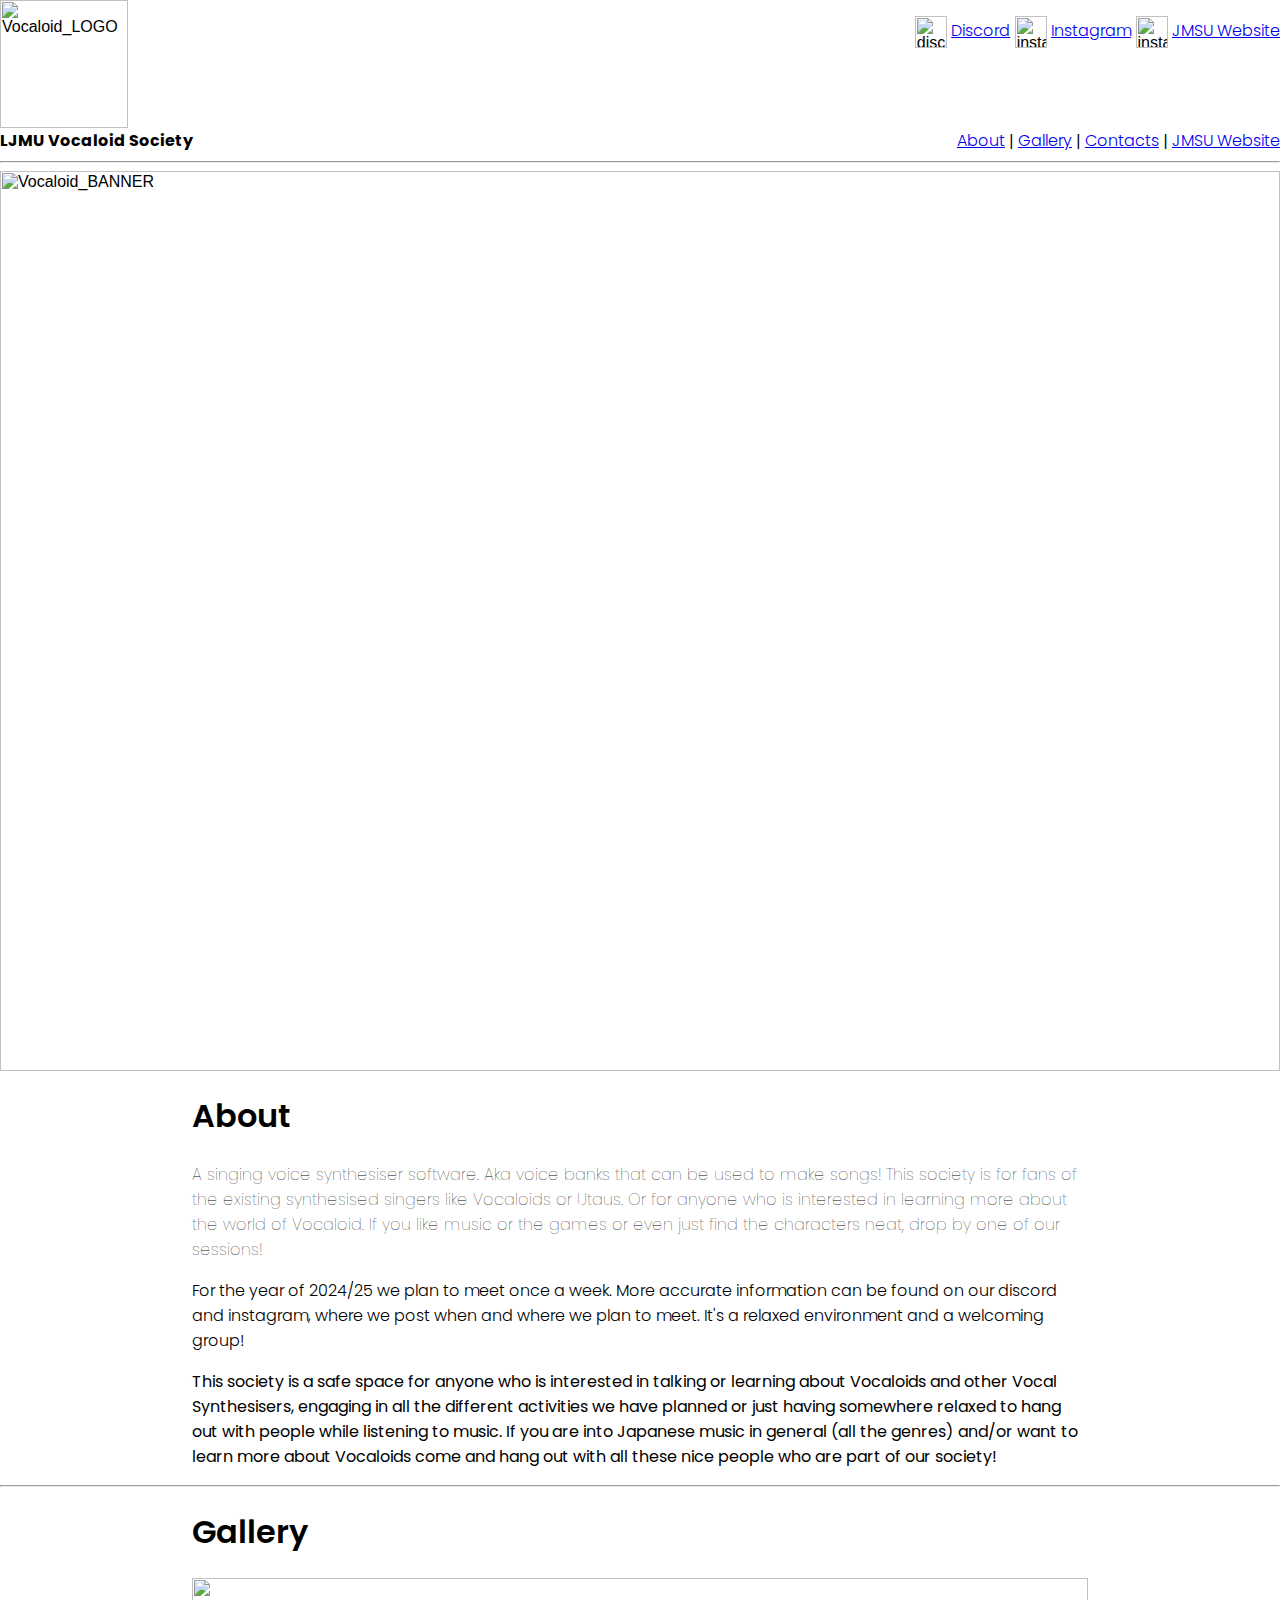
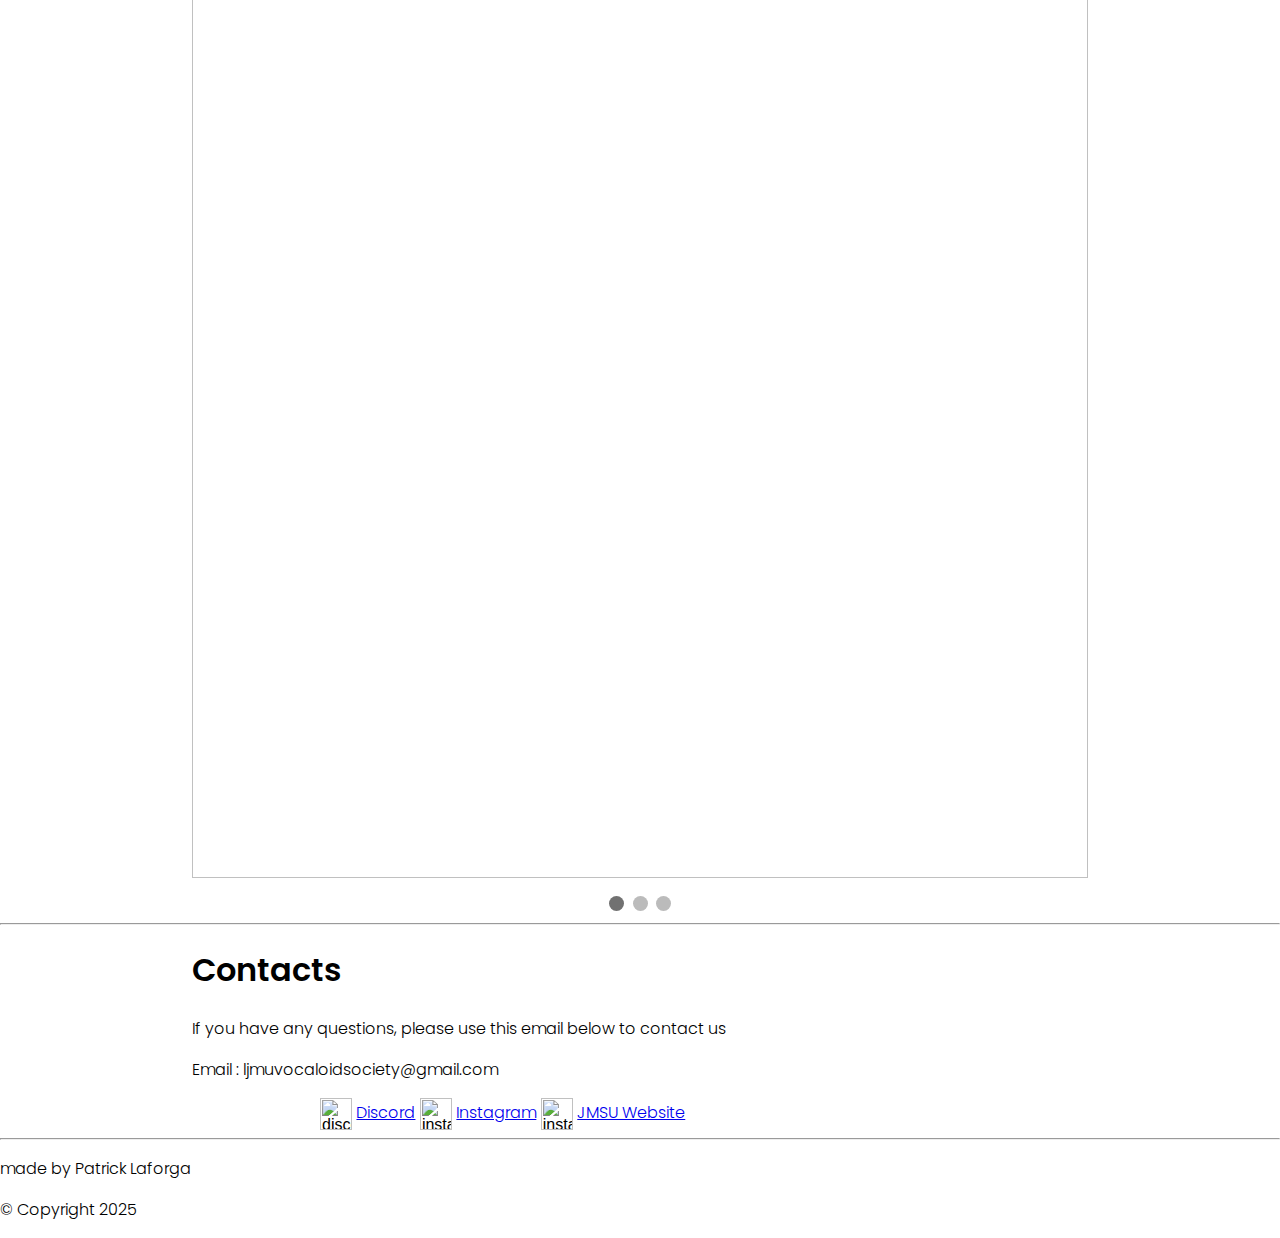
==== index.html @ b945d058 "changed index" ====
<html>
    
    
    <head>
    <meta name="viewport" content="width=device-width, initial-scale=1.0">
    <!-- for Font -->
    <link rel="preconnect" href="https://fonts.googleapis.com">
    <link rel="preconnect" href="https://fonts.gstatic.com" crossorigin>
    <link href="https://fonts.googleapis.com/css2?family=Poppins:ital,wght@0,100;0,200;0,300;0,400;0,500;0,600;0,700;0,800;0,900;1,100;1,200;1,300;1,400;1,500;1,600;1,700;1,800;1,900&display=swap" rel="stylesheet">
    <!-- for CSS -->
    <link rel="stylesheet" href="styles.css">
    <script src="script1.js"></script>
    <title>LJMU VocaSoc</title>
    <link rel="icon" type="image/x-icon" href="/ProjectSekai/pictures/Icons/Vocaloid_LOGO/favicon.ico">
    </head>
    <header>
        <img src = "/ProjectSekai/pictures/IMG_0162.jpeg" alt = "Vocaloid_LOGO" style = width:128px; height:128px;>
        <section class = "right">
            <ul>
                <img src="/ProjectSekai/pictures/Icons/discord_icon.png" alt = "discord_icon" style= width:32px;height:32px;>
                <a href="https://www.w3schools.com/" class = "poppins-light">Discord</a>
                <img src="/ProjectSekai/pictures/Icons/instagram_icon.png" alt = "instagram_icon" style= width:32px;height:32px;>
                <a href="https://www.w3schools.com/" class = "poppins-light">Instagram</a>
                <img src="/ProjectSekai/pictures/Icons/instagram_icon.png" alt = "instagram_icon" style= width:32px;height:32px;>
                <a href="https://www.w3schools.com/" class = "poppins-light" >JMSU Website</a>
            </ul>
        </section>
        
    </header>
    <nav>
        <a class = "poppins-Bold"> LJMU Vocaloid Society</a>
        <div class="right">
        <a class = "poppins-light" href ="#About">About</a> |
        <a class = "poppins-light" href ="#Gallery">Gallery</a> |
        <a class = "poppins-light" href ="#Contacts">Contacts</a> |
        <a class = "poppins-light" href ="#">JMSU Website</a> 
        </div>
    </nav>

    <hr>
    <body>
        <section>
            <img src="/ProjectSekai/pictures/Vocaloid_BANNER.png" alt="Vocaloid_BANNER" class = "center_img">
        </section>

        <section class = "margin">
            <h1 id="About" class="poppins-semibold">
                About
            </h1>
            <p class ="poppins-thin">
                A singing voice synthesiser software. Aka voice banks that can be used to make songs! 
                This society is for fans of the existing synthesised singers like Vocaloids or Utaus. Or for anyone who is interested in learning more about the world of Vocaloid.
                If you like music or the games or even just find the characters neat, drop by one of our sessions!
            </p>
            <p class="poppins-light">
                For the year of 2024/25 we plan to meet once a week.
                More accurate information can be found on our discord and instagram, where we post when and where we plan to meet.
                It's a relaxed environment and a welcoming group!
            </p>
            <p class="poppins-regular">
                This society is a safe space for anyone who is interested in talking or learning about Vocaloids and other Vocal Synthesisers, engaging in all the different activities we have planned or just having somewhere relaxed to hang out with people while listening to music.
                If you are into Japanese music in general (all the genres) and/or want to
                learn more about Vocaloids come and hang out with all these nice people who are part of our society!
            </p>
        </section>
        <hr>
        <section class = "margin">
            <h1 id="Gallery" class="poppins-semibold">
                Gallery
            </h1>
            
            <!-- Slideshow container -->
            <div class="slideshow-container">

                <!-- Full-width images with number and caption text -->
                <div class="mySlides">
                <img src="/ProjectSekai/pictures/Gallery/20250217_200445769_iOS.png" style="width:100%">
                </div>
            
                <div class="mySlides">
                <img src="/ProjectSekai/pictures/Gallery/20250210_200537199_iOS.png" style="width:100%">
                </div>
            
                <div class="mySlides">
                <img src="/ProjectSekai/pictures/Gallery/20250210_200710470_iOS.png" style="width:100%">
                </div>
            
                <!-- Next and previous buttons -->
                <a class="prev" onclick="plusSlides(-1)">&#10094;</a>
                <a class="next" onclick="plusSlides(1)">&#10095;</a>
            </div>
            <br>
            
            <!-- The dots/circles -->
            <div style="text-align:center">
                <span class="dot" onclick="currentSlide(1)"></span>
                <span class="dot" onclick="currentSlide(2)"></span>
                <span class="dot" onclick="currentSlide(3)"></span>
            </div>
            <!-- THIS LINE OF CODE IS VERY COPIUM -->
            <script>currentSlide(1)</script> 

    </section>
        <hr>
        <section class = "margin">
            <h1 id="Contacts" class="poppins-semibold">
                Contacts
            </h1>

            <p class = "poppins-light">If you have any questions, please use this email below to contact us</p>
            <p class = "poppins-light">Email : ljmuvocaloidsociety@gmail.com</p>

            <!-- need to resize icons for better performance -->
        </section>
        <section class = "center">
                <img src="/ProjectSekai/pictures/Icons/discord_icon.png" alt = "discord_icon" style= width:32px;height:32px;>
                <a href="https://www.w3schools.com/" class = "poppins-light">Discord</a>
                <img src="/ProjectSekai/pictures/Icons/instagram_icon.png" alt = "instagram_icon" style= width:32px;height:32px;>
                <a href="https://www.w3schools.com/" class = "poppins-light">Instagram</a>
                <img src="/ProjectSekai/pictures/Icons/instagram_icon.png" alt = "instagram_icon" style= width:32px;height:32px;>
                <a href="https://www.w3schools.com/" class = "poppins-light" >JMSU Website</a>
        </section>
        <hr>
    </body>
    <footer>
        <p class = "poppins-light">made by Patrick Laforga</p>
        <p class = "poppins-light"> &copy Copyright 2025 </p>
    </footer>
</html>
---- styles.css ----
/* IM GOING TO CRY I HATE DOING CSS */


/*Font attributes */
  .poppins-thin {
    font-family: "Poppins", serif;
    font-weight: 100;
    font-style: normal;
  }
  
  .poppins-extralight {
    font-family: "Poppins", serif;
    font-weight: 200;
    font-style: normal;
  }
  
  .poppins-light {
    font-family: "Poppins", serif;
    font-weight: 300;
    font-style: normal;
  }
  
  .poppins-regular {
    font-family: "Poppins", serif;
    font-weight: 400;
    font-style: normal;
  }
  
  .poppins-medium {
    font-family: "Poppins", serif;
    font-weight: 500;
    font-style: normal;
  }
  
  .poppins-semibold {
    font-family: "Poppins", serif;
    font-weight: 600;
    font-style: normal;
  }
  
  .poppins-bold {
    font-family: "Poppins", serif;
    font-weight: 700;
    font-style: normal;
  }
  
  .poppins-extrabold {
    font-family: "Poppins", serif;
    font-weight: 800;
    font-style: normal;
  }
  
  .poppins-black {
    font-family: "Poppins", serif;
    font-weight: 900;
    font-style: normal;
  }
  
  .poppins-thin-italic {
    font-family: "Poppins", serif;
    font-weight: 100;
    font-style: italic;
  }
  
  .poppins-extralight-italic {
    font-family: "Poppins", serif;
    font-weight: 200;
    font-style: italic;
  }
  
  .poppins-light-italic {
    font-family: "Poppins", serif;
    font-weight: 300;
    font-style: italic;
  }
  
  .poppins-regular-italic {
    font-family: "Poppins", serif;
    font-weight: 400;
    font-style: italic;
  }
  
  .poppins-medium-italic {
    font-family: "Poppins", serif;
    font-weight: 500;
    font-style: italic;
  }
  
  .poppins-semibold-italic {
    font-family: "Poppins", serif;
    font-weight: 600;
    font-style: italic;
  }
  
  .poppins-bold-italic {
    font-family: "Poppins", serif;
    font-weight: 700;
    font-style: italic;
  }
  
  .poppins-extrabold-italic {
    font-family: "Poppins", serif;
    font-weight: 800;
    font-style: italic;
  }
  
  .poppins-black-italic {
    font-family: "Poppins", serif;
    font-weight: 900;
    font-style: italic;
  }

/* main code */

.center {
  margin:auto;
  width: 50%;
}

.center_img {
  display: block;
  margin-left: auto;
  margin-right: auto;
  width: 100%;
}
.right {
  float: right;
  text-align: right;
  width: 50%;

}
.left {
  float: left;
  text-align: left;
  width: 50%;
}
.container{
  position:flex;
}

.margin{
  margin-left:15%;
  margin-right:15%
}

@media only screen and (max-width: 600px) {
  .right {
    float: right;
    text-align: right;
    width: 100%;
  
  }
}

/* Carousel Gallery */

* {box-sizing: border-box}
body {font-family: Verdana, sans-serif; margin:0}
.mySlides {display: none}
img {vertical-align: middle;}

/* Slideshow container */
.slideshow-container {
  max-width: 1000px;
  position: relative;
  margin: auto;
}

/* Next & previous buttons */
.prev, .next {
  cursor: pointer;
  position: absolute;
  top: 50%;
  width: auto;
  padding: 16px;
  margin-top: -22px;
  color: white;
  font-weight: bold;
  font-size: 18px;
  transition: 0.6s ease;
  border-radius: 0 3px 3px 0;
  user-select: none;
}

/* Position the "next button" to the right */
.next {
  right: 0;
  border-radius: 3px 0 0 3px;
}

/* On hover, add a black background color with a little bit see-through */
.prev:hover, .next:hover {
  background-color: rgba(0,0,0,0.8);
}


/* The dots/bullets/indicators */
.dot {
  cursor: pointer;
  height: 15px;
  width: 15px;
  margin: 0 2px;
  background-color: #bbb;
  border-radius: 50%;
  display: inline-block;
  transition: background-color 0.6s ease;
}

.active, .dot:hover {
  background-color: #717171;
}

/* On smaller screens, decrease text size */
@media only screen and (max-width: 300px) {
  .prev, .next,.text {font-size: 11px}
}
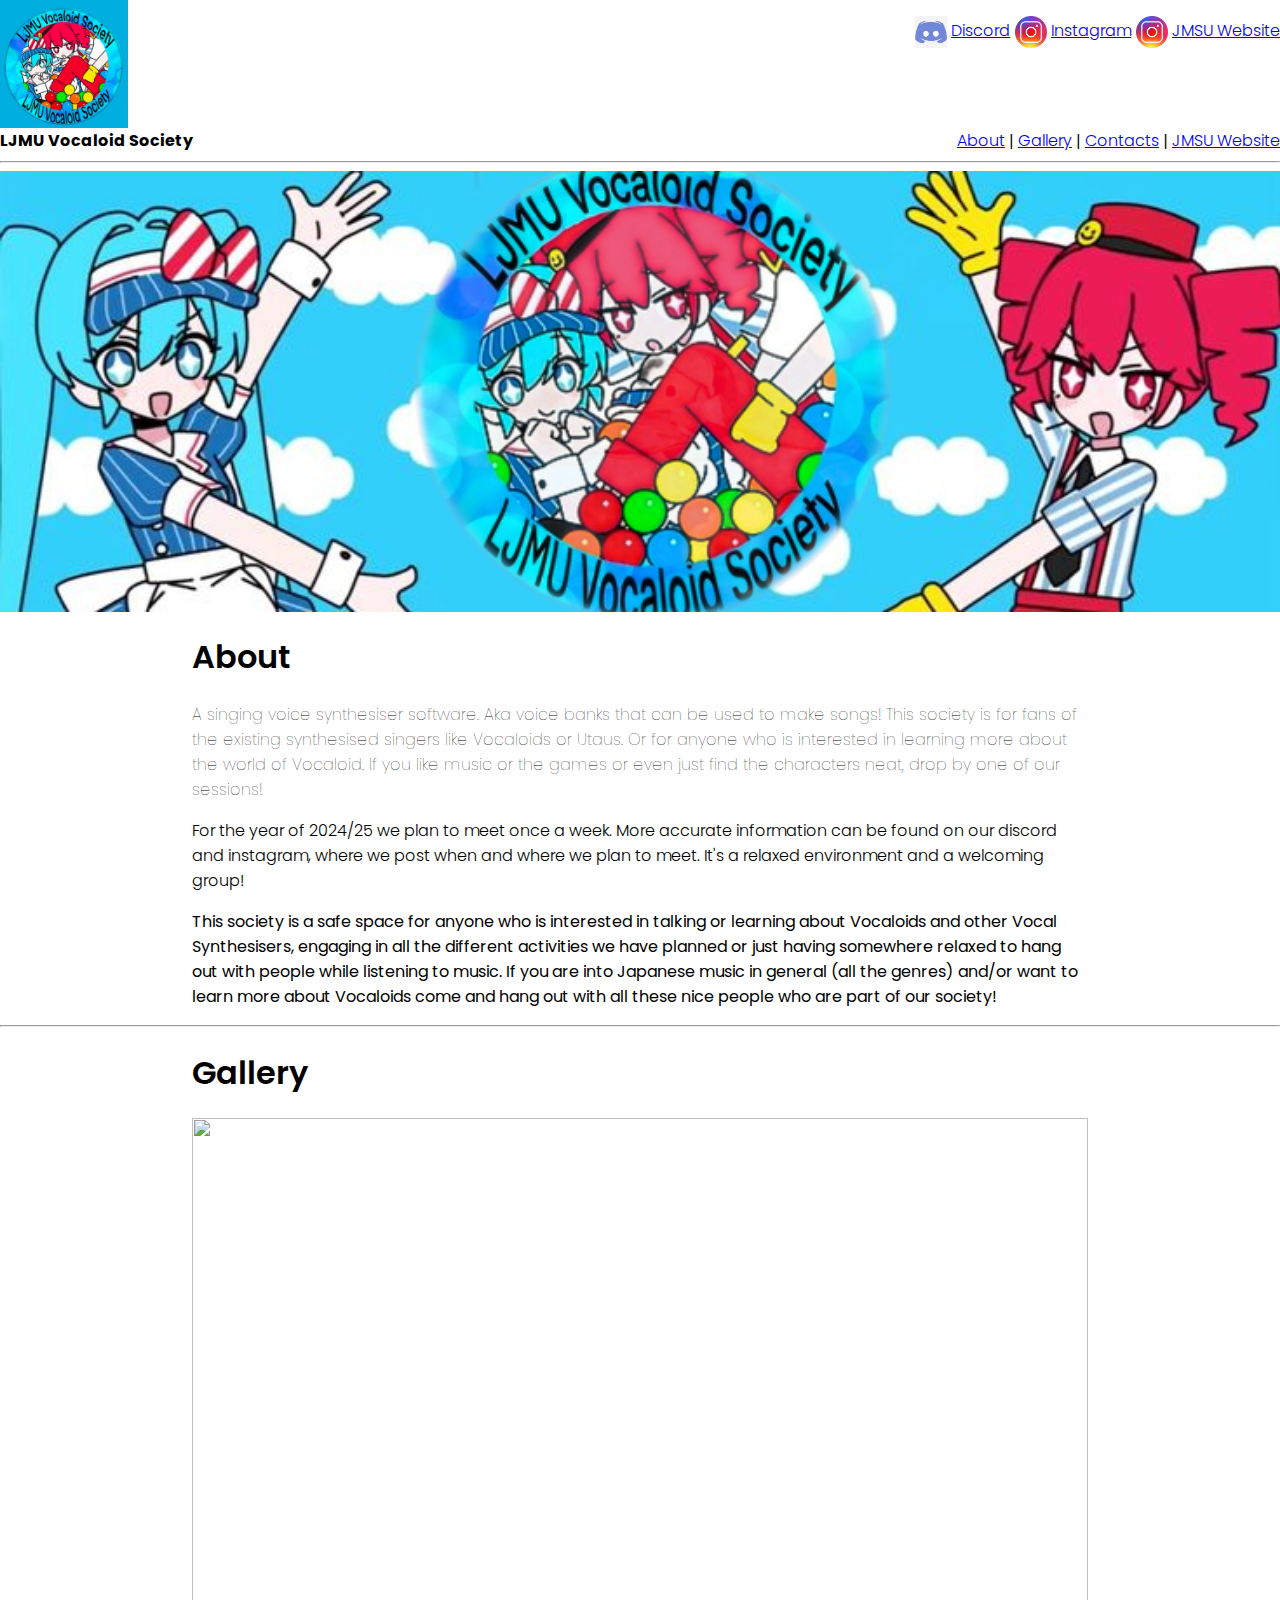
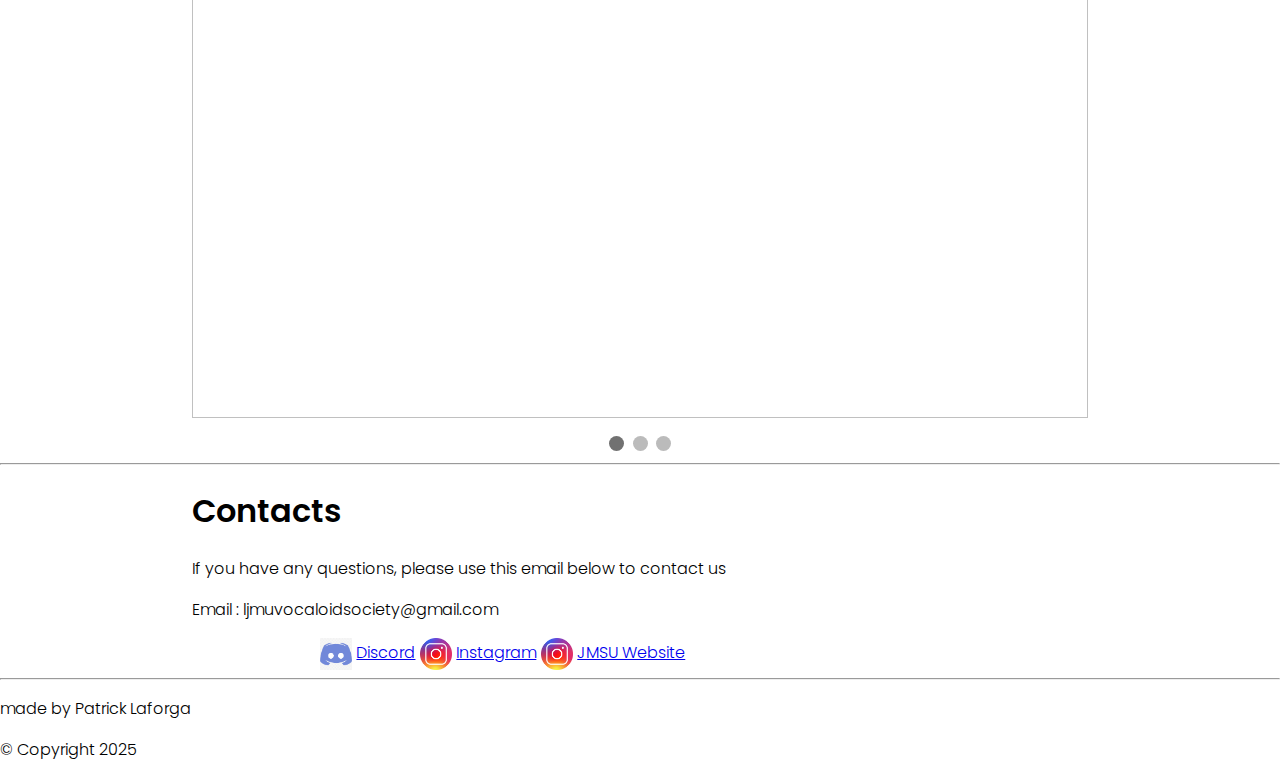
==== commit 95f5da85: "changed href links" ====
--- a/index.html
+++ b/index.html
@@ -1,5 +1,4 @@
 <html>
-    
     
     <head>
     <meta name="viewport" content="width=device-width, initial-scale=1.0">
@@ -11,17 +10,17 @@
     <link rel="stylesheet" href="styles.css">
     <script src="script1.js"></script>
     <title>LJMU VocaSoc</title>
-    <link rel="icon" type="image/x-icon" href="/ProjectSekai/pictures/Icons/Vocaloid_LOGO/favicon.ico">
+    <link rel="icon" type="image/x-icon" href="/pictures/Icons/Vocaloid_LOGO/favicon.ico">
     </head>
     <header>
-        <img src = "/ProjectSekai/pictures/IMG_0162.jpeg" alt = "Vocaloid_LOGO" style = width:128px; height:128px;>
+        <img src = "/pictures/IMG_0162.jpeg" alt = "Vocaloid_LOGO" style = width:128px; height:128px;>
         <section class = "right">
             <ul>
-                <img src="/ProjectSekai/pictures/Icons/discord_icon.png" alt = "discord_icon" style= width:32px;height:32px;>
+                <img src="/pictures/Icons/discord_icon.png" alt = "discord_icon" style= width:32px;height:32px;>
                 <a href="https://www.w3schools.com/" class = "poppins-light">Discord</a>
-                <img src="/ProjectSekai/pictures/Icons/instagram_icon.png" alt = "instagram_icon" style= width:32px;height:32px;>
+                <img src="/pictures/Icons/instagram_icon.png" alt = "instagram_icon" style= width:32px;height:32px;>
                 <a href="https://www.w3schools.com/" class = "poppins-light">Instagram</a>
-                <img src="/ProjectSekai/pictures/Icons/instagram_icon.png" alt = "instagram_icon" style= width:32px;height:32px;>
+                <img src="/pictures/Icons/instagram_icon.png" alt = "instagram_icon" style= width:32px;height:32px;>
                 <a href="https://www.w3schools.com/" class = "poppins-light" >JMSU Website</a>
             </ul>
         </section>
@@ -40,7 +39,7 @@
     <hr>
     <body>
         <section>
-            <img src="/ProjectSekai/pictures/Vocaloid_BANNER.png" alt="Vocaloid_BANNER" class = "center_img">
+            <img src="/pictures/Vocaloid_BANNER.png" alt="Vocaloid_BANNER" class = "center_img">
         </section>
 
         <section class = "margin">
@@ -74,15 +73,15 @@
 
                 <!-- Full-width images with number and caption text -->
                 <div class="mySlides">
-                <img src="/ProjectSekai/pictures/Gallery/20250217_200445769_iOS.png" style="width:100%">
+                <img src="/pictures/Gallery/20250217_200445769_iOS.png" style="width:100%">
                 </div>
             
                 <div class="mySlides">
-                <img src="/ProjectSekai/pictures/Gallery/20250210_200537199_iOS.png" style="width:100%">
+                <img src="/pictures/Gallery/20250210_200537199_iOS.png" style="width:100%">
                 </div>
             
                 <div class="mySlides">
-                <img src="/ProjectSekai/pictures/Gallery/20250210_200710470_iOS.png" style="width:100%">
+                <img src="/pictures/Gallery/20250210_200710470_iOS.png" style="width:100%">
                 </div>
             
                 <!-- Next and previous buttons -->
@@ -113,11 +112,11 @@
             <!-- need to resize icons for better performance -->
         </section>
         <section class = "center">
-                <img src="/ProjectSekai/pictures/Icons/discord_icon.png" alt = "discord_icon" style= width:32px;height:32px;>
+                <img src="/pictures/Icons/discord_icon.png" alt = "discord_icon" style= width:32px;height:32px;>
                 <a href="https://www.w3schools.com/" class = "poppins-light">Discord</a>
-                <img src="/ProjectSekai/pictures/Icons/instagram_icon.png" alt = "instagram_icon" style= width:32px;height:32px;>
+                <img src="/pictures/Icons/instagram_icon.png" alt = "instagram_icon" style= width:32px;height:32px;>
                 <a href="https://www.w3schools.com/" class = "poppins-light">Instagram</a>
-                <img src="/ProjectSekai/pictures/Icons/instagram_icon.png" alt = "instagram_icon" style= width:32px;height:32px;>
+                <img src="/pictures/Icons/instagram_icon.png" alt = "instagram_icon" style= width:32px;height:32px;>
                 <a href="https://www.w3schools.com/" class = "poppins-light" >JMSU Website</a>
         </section>
         <hr>
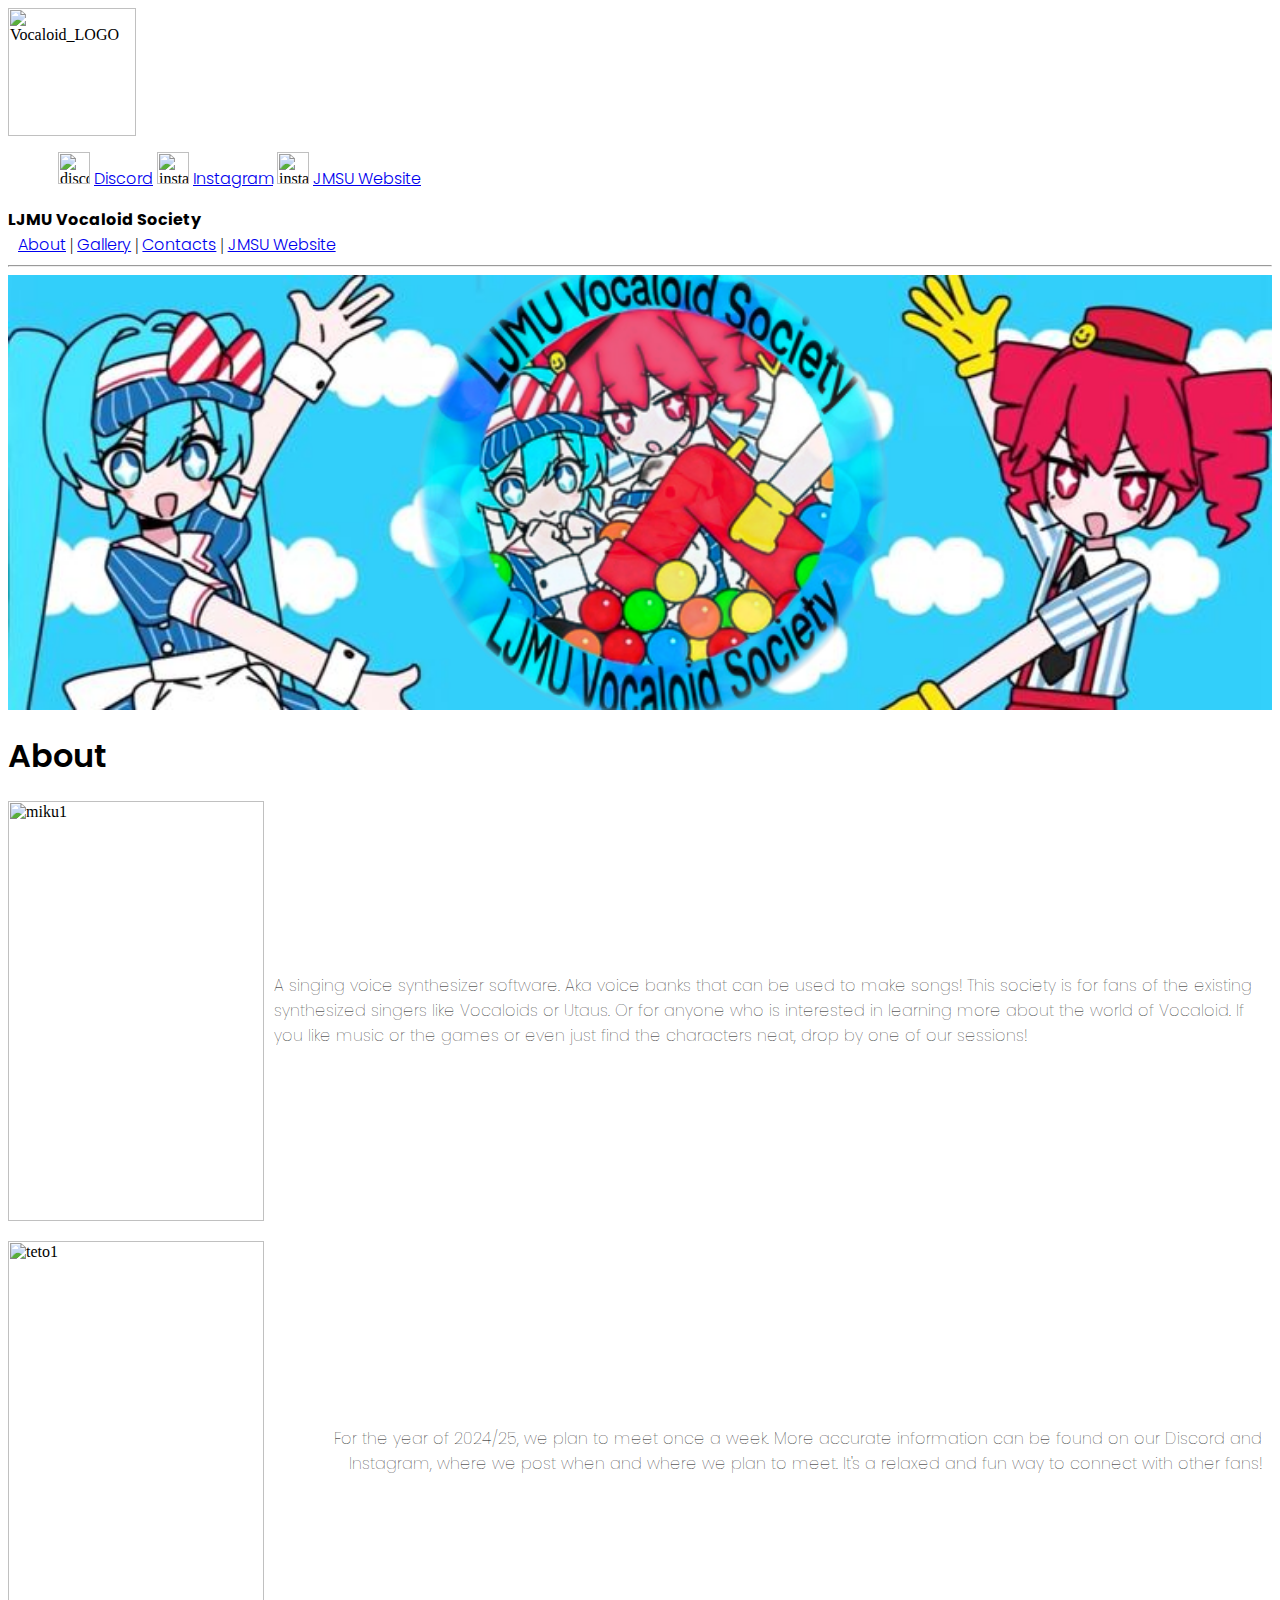
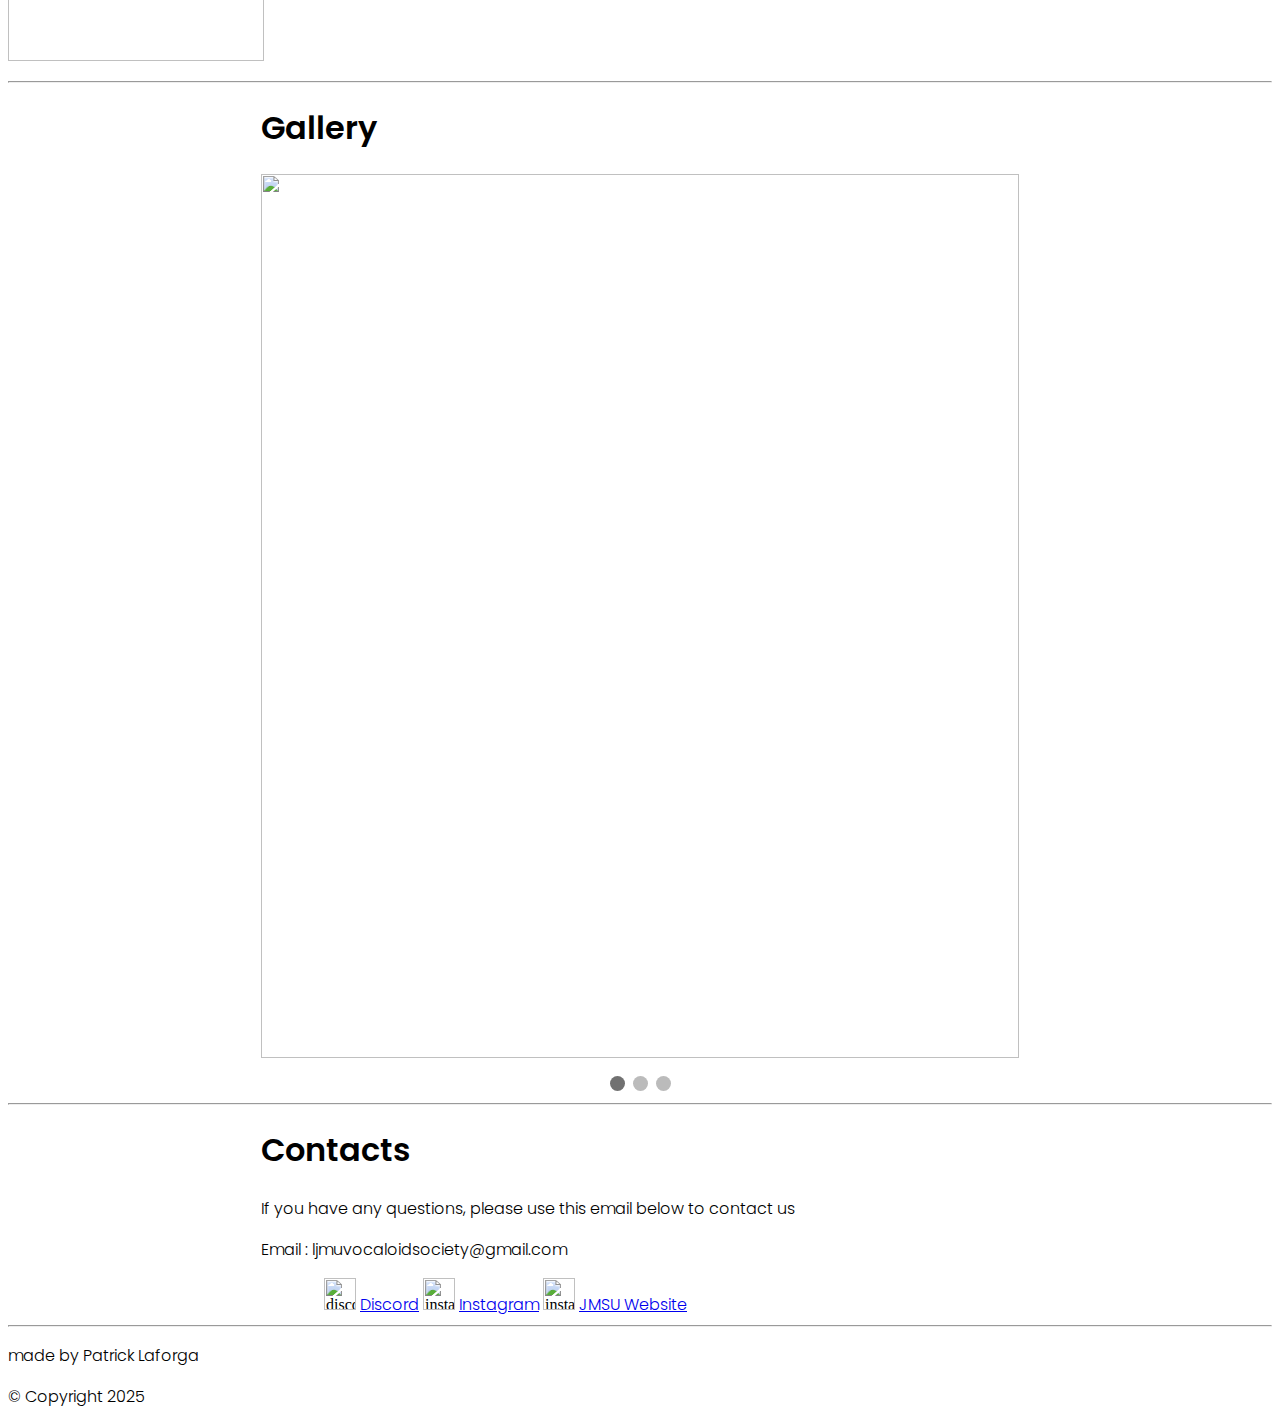
==== commit 59d8a2ca: "updated code" ====
--- a/index.html
+++ b/index.html
@@ -1,4 +1,5 @@
 <html>
+    
     
     <head>
     <meta name="viewport" content="width=device-width, initial-scale=1.0">
@@ -10,17 +11,17 @@
     <link rel="stylesheet" href="styles.css">
     <script src="script1.js"></script>
     <title>LJMU VocaSoc</title>
-    <link rel="icon" type="image/x-icon" href="/pictures/Icons/Vocaloid_LOGO/favicon.ico">
+    <link rel="icon" type="image/x-icon" href="/ProjectSekai/pictures/Icons/Vocaloid_LOGO/favicon.ico">
     </head>
     <header>
-        <img src = "/pictures/IMG_0162.jpeg" alt = "Vocaloid_LOGO" style = width:128px; height:128px;>
+        <img src = "/ProjectSekai/pictures/IMG_0162.jpeg" alt = "Vocaloid_LOGO" style = width:128px; height:128px;>
         <section class = "right">
             <ul>
-                <img src="/pictures/Icons/discord_icon.png" alt = "discord_icon" style= width:32px;height:32px;>
+                <img src="/ProjectSekai/pictures/Icons/discord_icon.png" alt = "discord_icon" style= width:32px;height:32px;>
                 <a href="https://www.w3schools.com/" class = "poppins-light">Discord</a>
-                <img src="/pictures/Icons/instagram_icon.png" alt = "instagram_icon" style= width:32px;height:32px;>
+                <img src="/ProjectSekai/pictures/Icons/instagram_icon.png" alt = "instagram_icon" style= width:32px;height:32px;>
                 <a href="https://www.w3schools.com/" class = "poppins-light">Instagram</a>
-                <img src="/pictures/Icons/instagram_icon.png" alt = "instagram_icon" style= width:32px;height:32px;>
+                <img src="/ProjectSekai/pictures/Icons/instagram_icon.png" alt = "instagram_icon" style= width:32px;height:32px;>
                 <a href="https://www.w3schools.com/" class = "poppins-light" >JMSU Website</a>
             </ul>
         </section>
@@ -39,29 +40,35 @@
     <hr>
     <body>
         <section>
-            <img src="/pictures/Vocaloid_BANNER.png" alt="Vocaloid_BANNER" class = "center_img">
+            <img src="pictures/Vocaloid_BANNER.png" alt="Vocaloid_BANNER" class = "center_img">
         </section>
 
-        <section class = "margin">
-            <h1 id="About" class="poppins-semibold">
-                About
-            </h1>
-            <p class ="poppins-thin">
-                A singing voice synthesiser software. Aka voice banks that can be used to make songs! 
-                This society is for fans of the existing synthesised singers like Vocaloids or Utaus. Or for anyone who is interested in learning more about the world of Vocaloid.
-                If you like music or the games or even just find the characters neat, drop by one of our sessions!
-            </p>
-            <p class="poppins-light">
-                For the year of 2024/25 we plan to meet once a week.
-                More accurate information can be found on our discord and instagram, where we post when and where we plan to meet.
-                It's a relaxed environment and a welcoming group!
-            </p>
-            <p class="poppins-regular">
-                This society is a safe space for anyone who is interested in talking or learning about Vocaloids and other Vocal Synthesisers, engaging in all the different activities we have planned or just having somewhere relaxed to hang out with people while listening to music.
-                If you are into Japanese music in general (all the genres) and/or want to
-                learn more about Vocaloids come and hang out with all these nice people who are part of our society!
-            </p>
+        <h1 id="About" class="poppins-semibold">
+            About
+        </h1>
+
+        <section>
+
+            <div class="container">
+                <img src="pictures/About/miku1.png" alt="miku1" class = "img_about">
+                <p class="poppins-thin right">
+                    A singing voice synthesizer software. Aka voice banks that can be used to make songs! 
+                    This society is for fans of the existing synthesized singers like Vocaloids or Utaus. Or for anyone who is interested in learning more about the world of Vocaloid.
+                    If you like music or the games or even just find the characters neat, drop by one of our sessions!
+                </p>
+            </div>
+            
+            <div class="container">
+                <img src="pictures/About/teto1.png" alt="teto1" class = "img_about">
+                <p class="poppins-thin left">
+                    For the year of 2024/25, we plan to meet once a week.
+                    More accurate information can be found on our Discord and Instagram, where we post when and where we plan to meet.
+                    It's a relaxed and fun way to connect with other fans!
+                </p>
+            </div>
+
         </section>
+
         <hr>
         <section class = "margin">
             <h1 id="Gallery" class="poppins-semibold">
@@ -73,15 +80,15 @@
 
                 <!-- Full-width images with number and caption text -->
                 <div class="mySlides">
-                <img src="/pictures/Gallery/20250217_200445769_iOS.png" style="width:100%">
+                <img src="/ProjectSekai/pictures/Gallery/20250217_200445769_iOS.png" style="width:100%">
                 </div>
             
                 <div class="mySlides">
-                <img src="/pictures/Gallery/20250210_200537199_iOS.png" style="width:100%">
+                <img src="/ProjectSekai/pictures/Gallery/20250210_200537199_iOS.png" style="width:100%">
                 </div>
             
                 <div class="mySlides">
-                <img src="/pictures/Gallery/20250210_200710470_iOS.png" style="width:100%">
+                <img src="/ProjectSekai/pictures/Gallery/20250210_200710470_iOS.png" style="width:100%">
                 </div>
             
                 <!-- Next and previous buttons -->
@@ -112,11 +119,11 @@
             <!-- need to resize icons for better performance -->
         </section>
         <section class = "center">
-                <img src="/pictures/Icons/discord_icon.png" alt = "discord_icon" style= width:32px;height:32px;>
+                <img src="/ProjectSekai/pictures/Icons/discord_icon.png" alt = "discord_icon" style= width:32px;height:32px;>
                 <a href="https://www.w3schools.com/" class = "poppins-light">Discord</a>
-                <img src="/pictures/Icons/instagram_icon.png" alt = "instagram_icon" style= width:32px;height:32px;>
+                <img src="/ProjectSekai/pictures/Icons/instagram_icon.png" alt = "instagram_icon" style= width:32px;height:32px;>
                 <a href="https://www.w3schools.com/" class = "poppins-light">Instagram</a>
-                <img src="/pictures/Icons/instagram_icon.png" alt = "instagram_icon" style= width:32px;height:32px;>
+                <img src="/ProjectSekai/pictures/Icons/instagram_icon.png" alt = "instagram_icon" style= width:32px;height:32px;>
                 <a href="https://www.w3schools.com/" class = "poppins-light" >JMSU Website</a>
         </section>
         <hr>
--- a/styles.css
+++ b/styles.css
@@ -110,7 +110,29 @@
     font-style: italic;
   }
 
-/* main code */
+/* images */
+
+.container {
+  display: flex;
+  align-items: center;
+  justify-content: space-between;
+  margin-bottom: 20px; /* Adds spacing between sections */
+}
+
+.right {
+  text-align: left;
+  margin-left: 10px;
+}
+
+.left {
+  text-align: right;
+  margin-right: 10px;
+}
+
+.img_about {
+  width: 256px;
+  height: 420px;
+}
 
 .center {
   margin:auto;
@@ -123,41 +145,28 @@
   margin-right: auto;
   width: 100%;
 }
-.right {
-  float: right;
-  text-align: right;
-  width: 50%;
-
-}
-.left {
-  float: left;
-  text-align: left;
-  width: 50%;
-}
-.container{
-  position:flex;
-}
 
 .margin{
-  margin-left:15%;
-  margin-right:15%
+  margin-left:20%;
+  margin-right:20%;
 }
 
 @media only screen and (max-width: 600px) {
   .right {
-    float: right;
-    text-align: right;
+    float: center;
+    text-align: center;
     width: 100%;
   
   }
+  .left {
+    float: center;
+    text-align: center;
+    width: 100%;
+  
+  }
 }
 
 /* Carousel Gallery */
-
-* {box-sizing: border-box}
-body {font-family: Verdana, sans-serif; margin:0}
-.mySlides {display: none}
-img {vertical-align: middle;}
 
 /* Slideshow container */
 .slideshow-container {
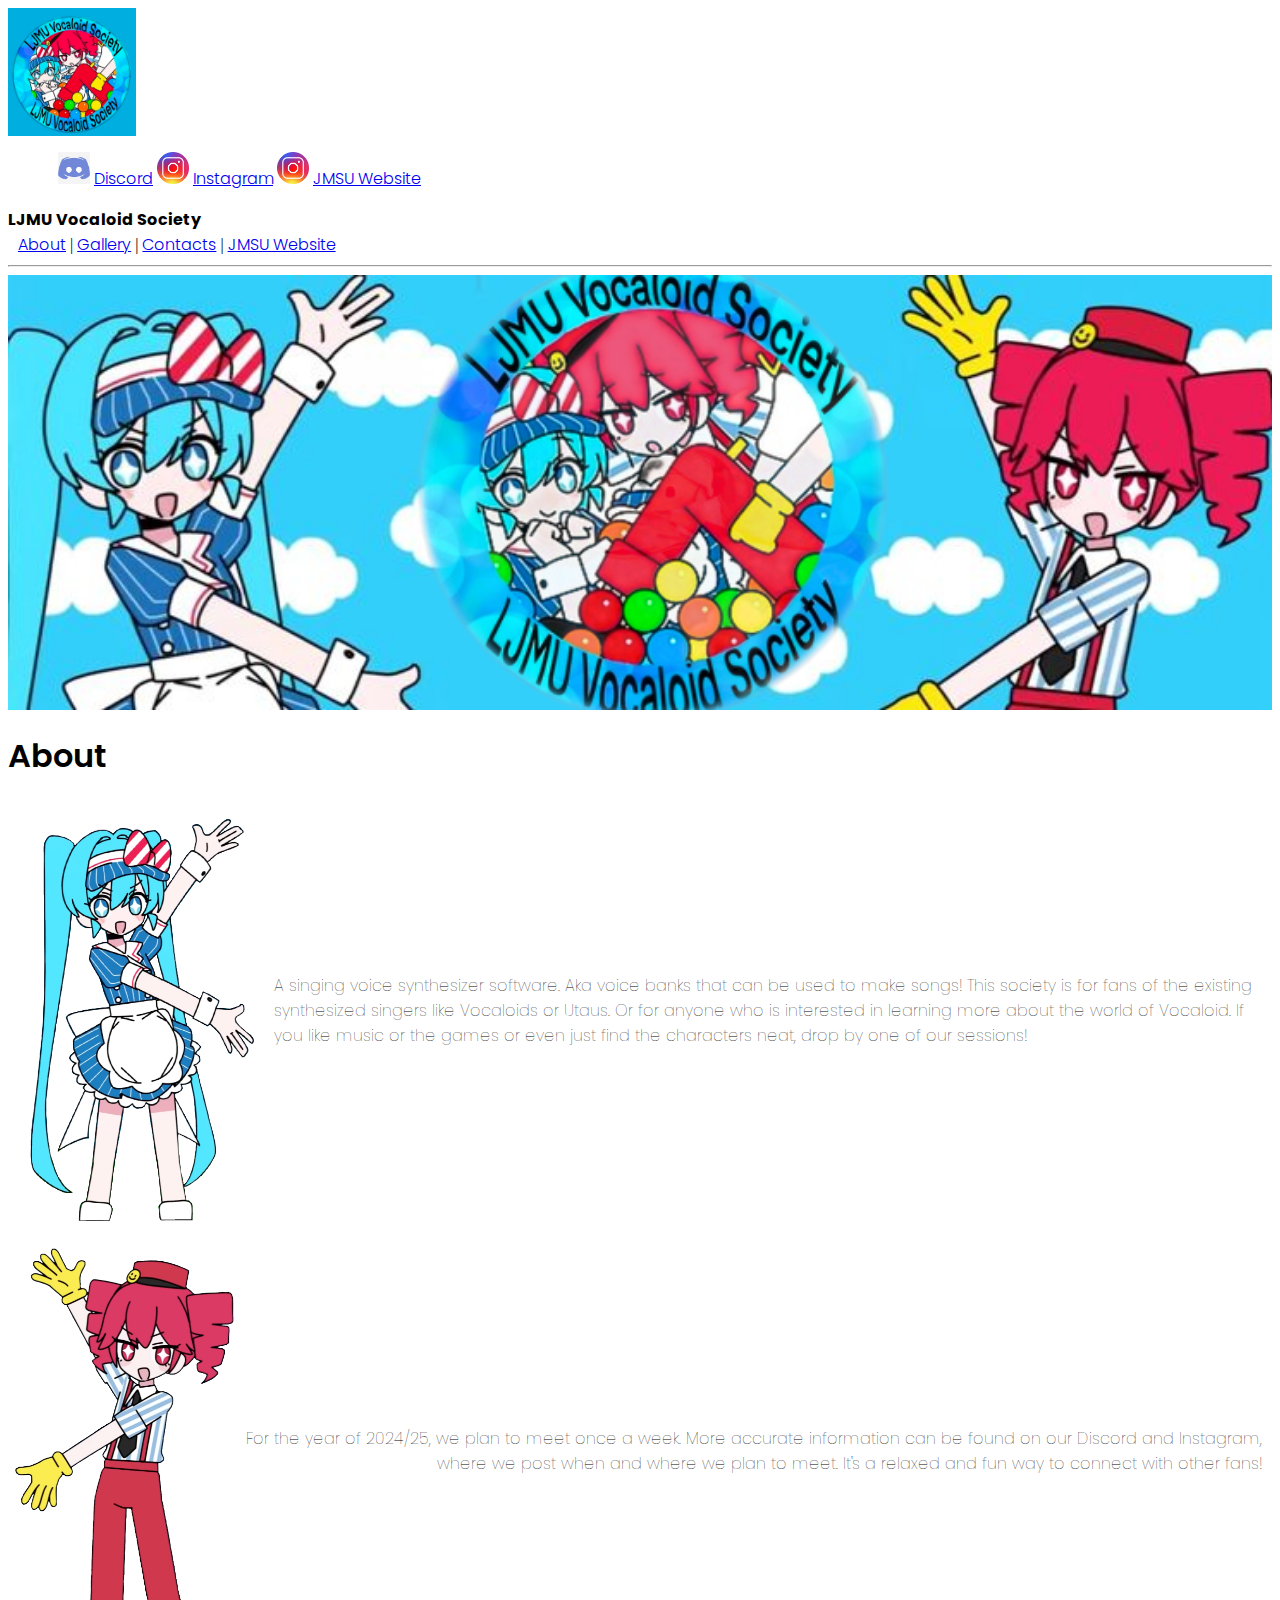
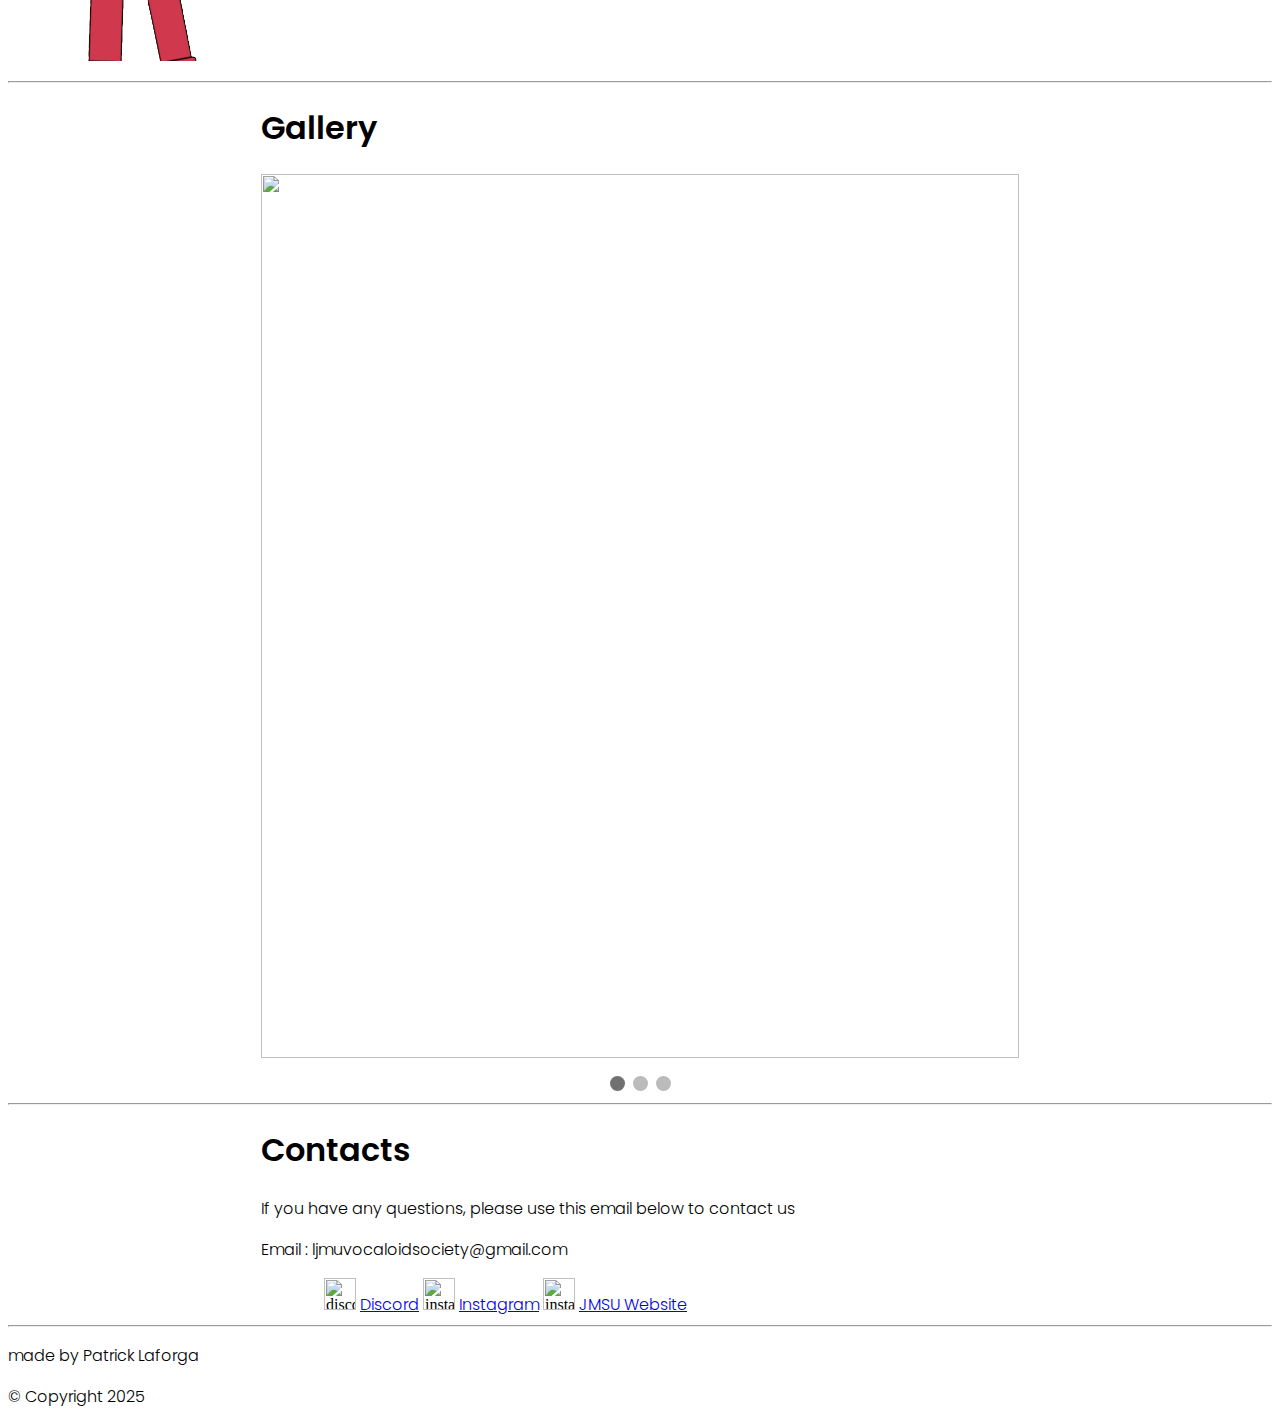
==== commit b810d45d: "adding pics" ====
--- a/index.html
+++ b/index.html
@@ -11,17 +11,17 @@
     <link rel="stylesheet" href="styles.css">
     <script src="script1.js"></script>
     <title>LJMU VocaSoc</title>
-    <link rel="icon" type="image/x-icon" href="/ProjectSekai/pictures/Icons/Vocaloid_LOGO/favicon.ico">
+    <link rel="icon" type="image/x-icon" href="pictures/Icons/Vocaloid_LOGO/favicon.ico">
     </head>
     <header>
-        <img src = "/ProjectSekai/pictures/IMG_0162.jpeg" alt = "Vocaloid_LOGO" style = width:128px; height:128px;>
+        <img src = "pictures/IMG_0162.jpeg" alt = "Vocaloid_LOGO" style = width:128px; height:128px;>
         <section class = "right">
             <ul>
-                <img src="/ProjectSekai/pictures/Icons/discord_icon.png" alt = "discord_icon" style= width:32px;height:32px;>
+                <img src="pictures/Icons/discord_icon.png" alt = "discord_icon" style= width:32px;height:32px;>
                 <a href="https://www.w3schools.com/" class = "poppins-light">Discord</a>
-                <img src="/ProjectSekai/pictures/Icons/instagram_icon.png" alt = "instagram_icon" style= width:32px;height:32px;>
+                <img src="pictures/Icons/instagram_icon.png" alt = "instagram_icon" style= width:32px;height:32px;>
                 <a href="https://www.w3schools.com/" class = "poppins-light">Instagram</a>
-                <img src="/ProjectSekai/pictures/Icons/instagram_icon.png" alt = "instagram_icon" style= width:32px;height:32px;>
+                <img src="pictures/Icons/instagram_icon.png" alt = "instagram_icon" style= width:32px;height:32px;>
                 <a href="https://www.w3schools.com/" class = "poppins-light" >JMSU Website</a>
             </ul>
         </section>
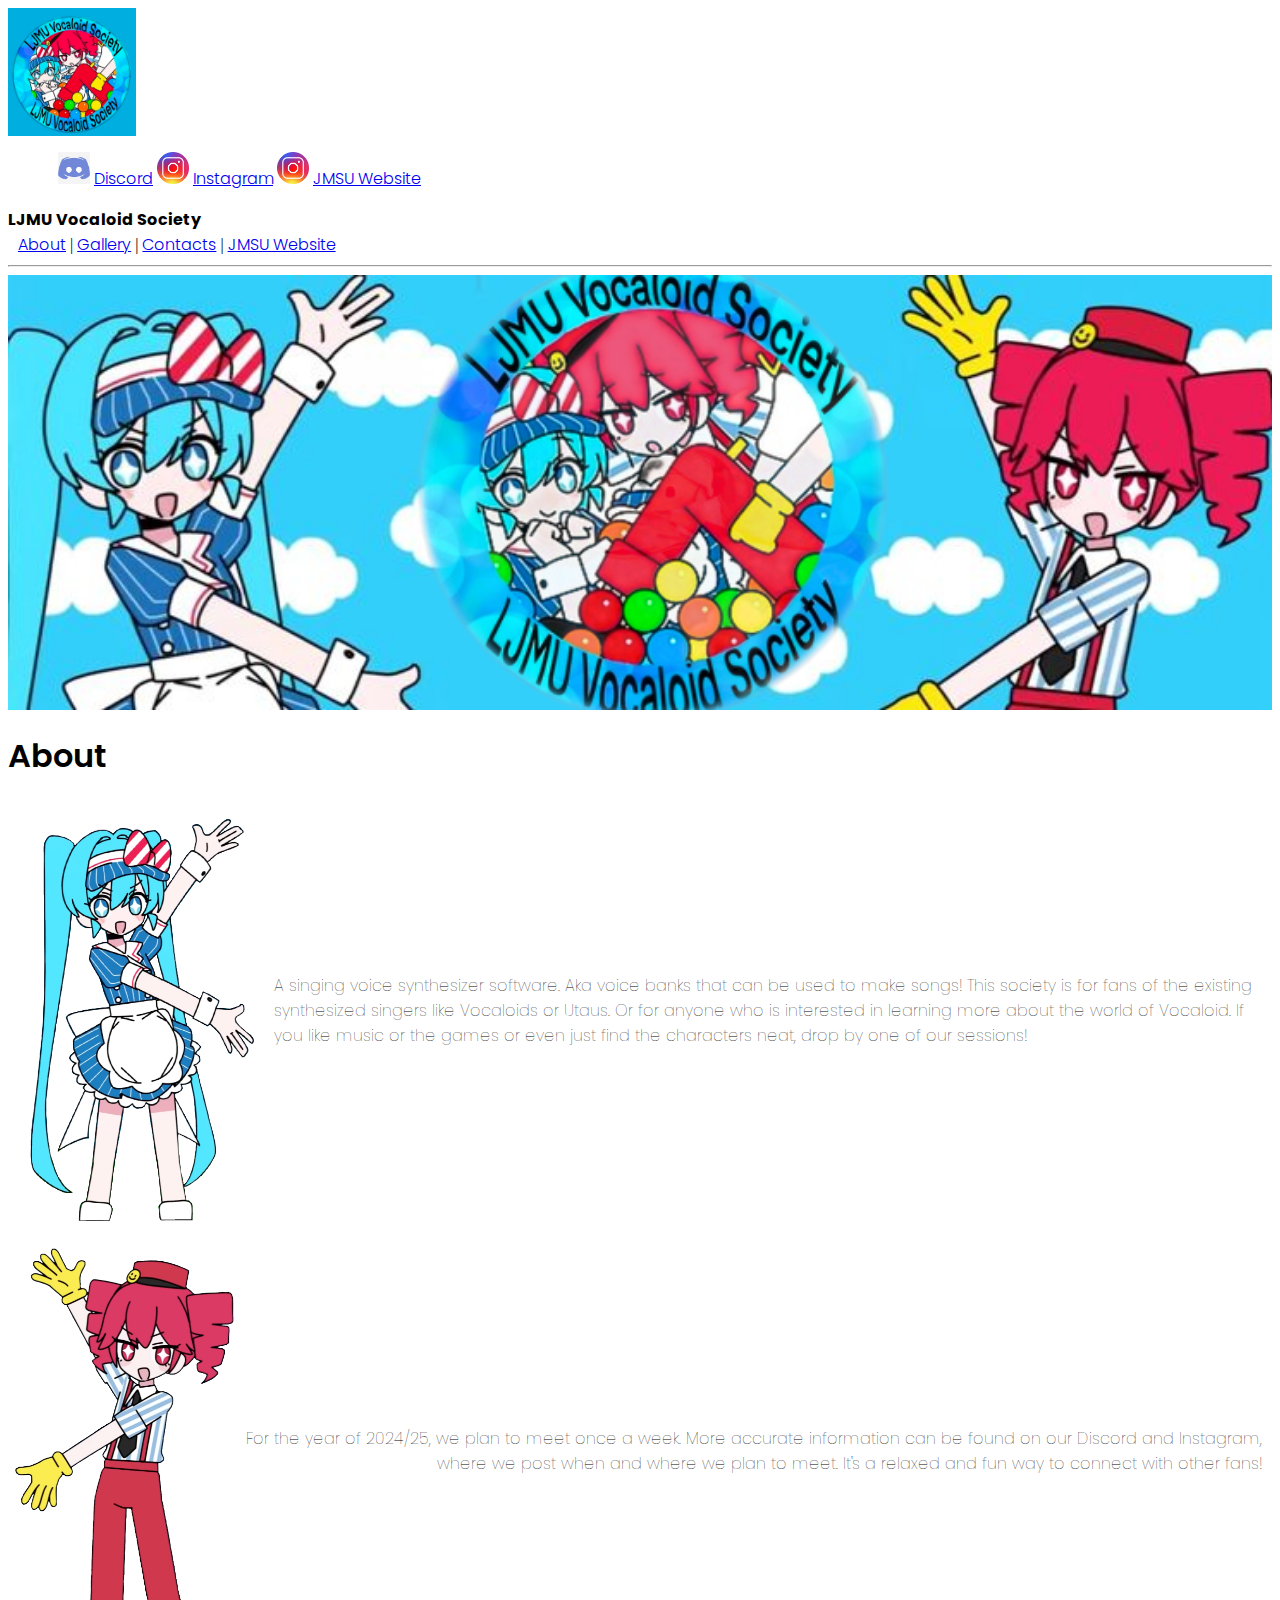
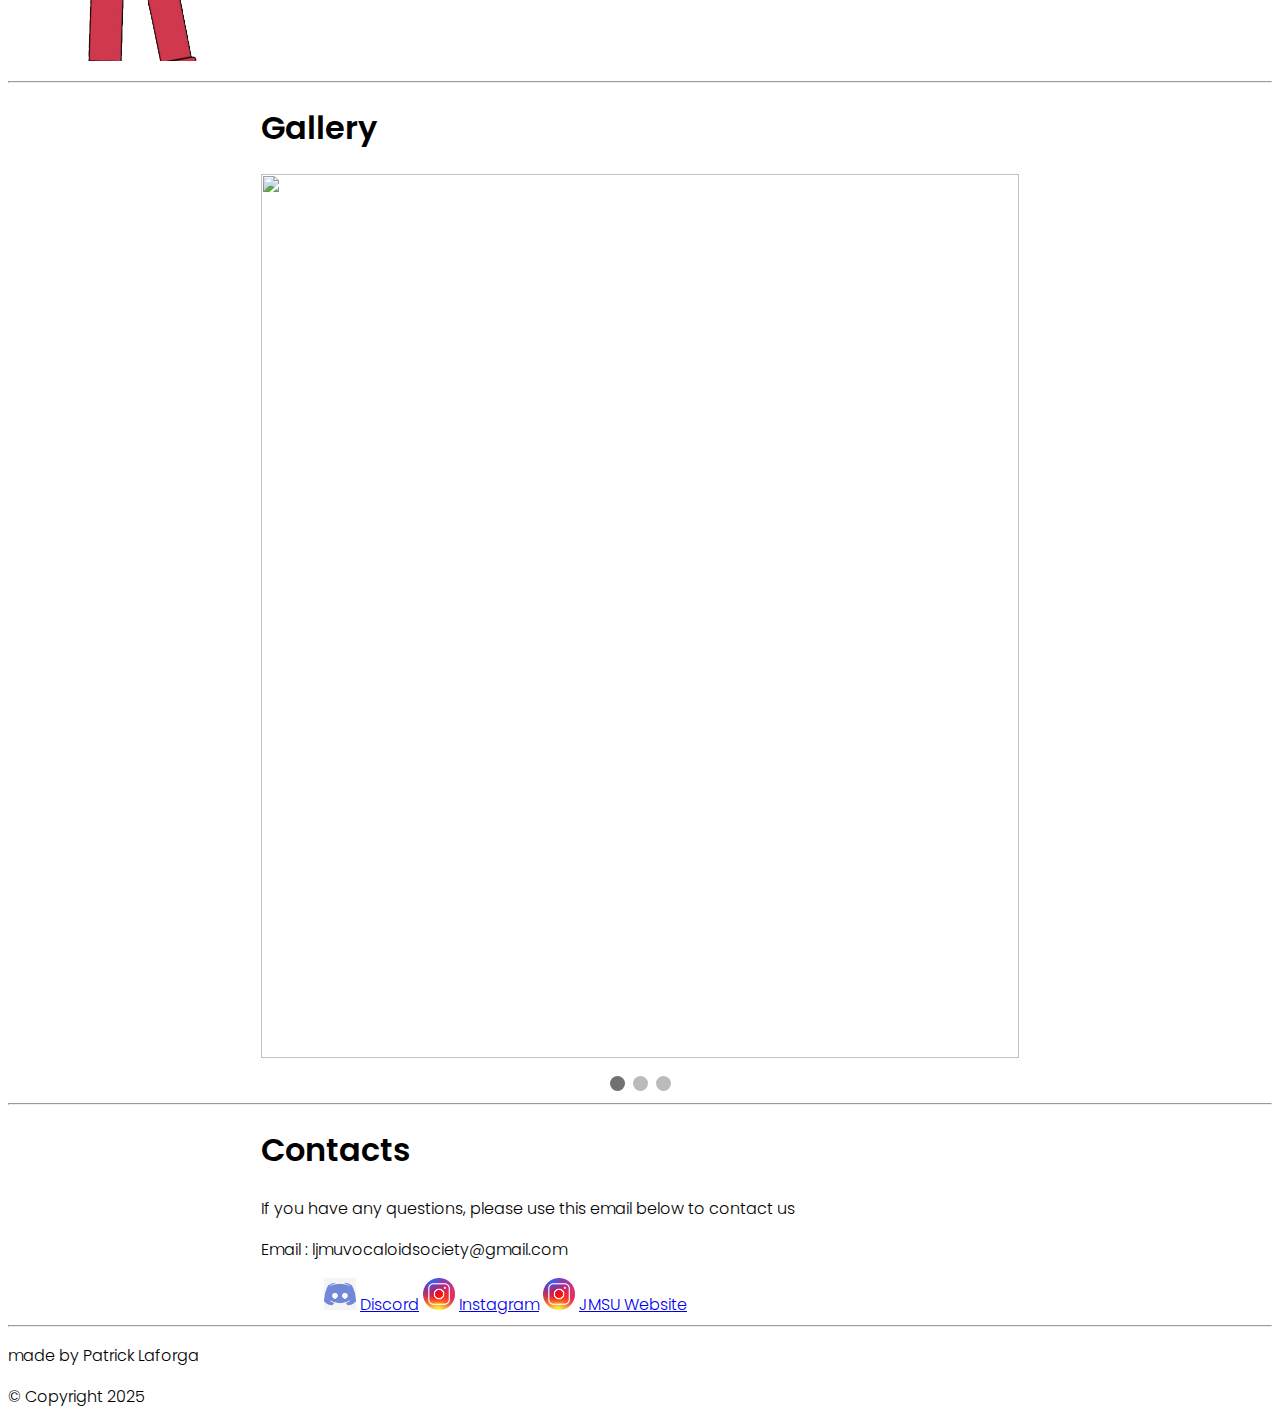
==== commit df416498: "changed some code" ====
--- a/index.html
+++ b/index.html
@@ -80,15 +80,15 @@
 
                 <!-- Full-width images with number and caption text -->
                 <div class="mySlides">
-                <img src="/ProjectSekai/pictures/Gallery/20250217_200445769_iOS.png" style="width:100%">
+                <img src="pictures/Gallery/20250217_200445769_iOS.png" style="width:100%">
                 </div>
             
                 <div class="mySlides">
-                <img src="/ProjectSekai/pictures/Gallery/20250210_200537199_iOS.png" style="width:100%">
+                <img src="pictures/Gallery/20250210_200537199_iOS.png" style="width:100%">
                 </div>
             
                 <div class="mySlides">
-                <img src="/ProjectSekai/pictures/Gallery/20250210_200710470_iOS.png" style="width:100%">
+                <img src="pictures/Gallery/20250210_200710470_iOS.png" style="width:100%">
                 </div>
             
                 <!-- Next and previous buttons -->
@@ -119,11 +119,11 @@
             <!-- need to resize icons for better performance -->
         </section>
         <section class = "center">
-                <img src="/ProjectSekai/pictures/Icons/discord_icon.png" alt = "discord_icon" style= width:32px;height:32px;>
+                <img src="pictures/Icons/discord_icon.png" alt = "discord_icon" style= width:32px;height:32px;>
                 <a href="https://www.w3schools.com/" class = "poppins-light">Discord</a>
-                <img src="/ProjectSekai/pictures/Icons/instagram_icon.png" alt = "instagram_icon" style= width:32px;height:32px;>
+                <img src="pictures/Icons/instagram_icon.png" alt = "instagram_icon" style= width:32px;height:32px;>
                 <a href="https://www.w3schools.com/" class = "poppins-light">Instagram</a>
-                <img src="/ProjectSekai/pictures/Icons/instagram_icon.png" alt = "instagram_icon" style= width:32px;height:32px;>
+                <img src="pictures/Icons/instagram_icon.png" alt = "instagram_icon" style= width:32px;height:32px;>
                 <a href="https://www.w3schools.com/" class = "poppins-light" >JMSU Website</a>
         </section>
         <hr>
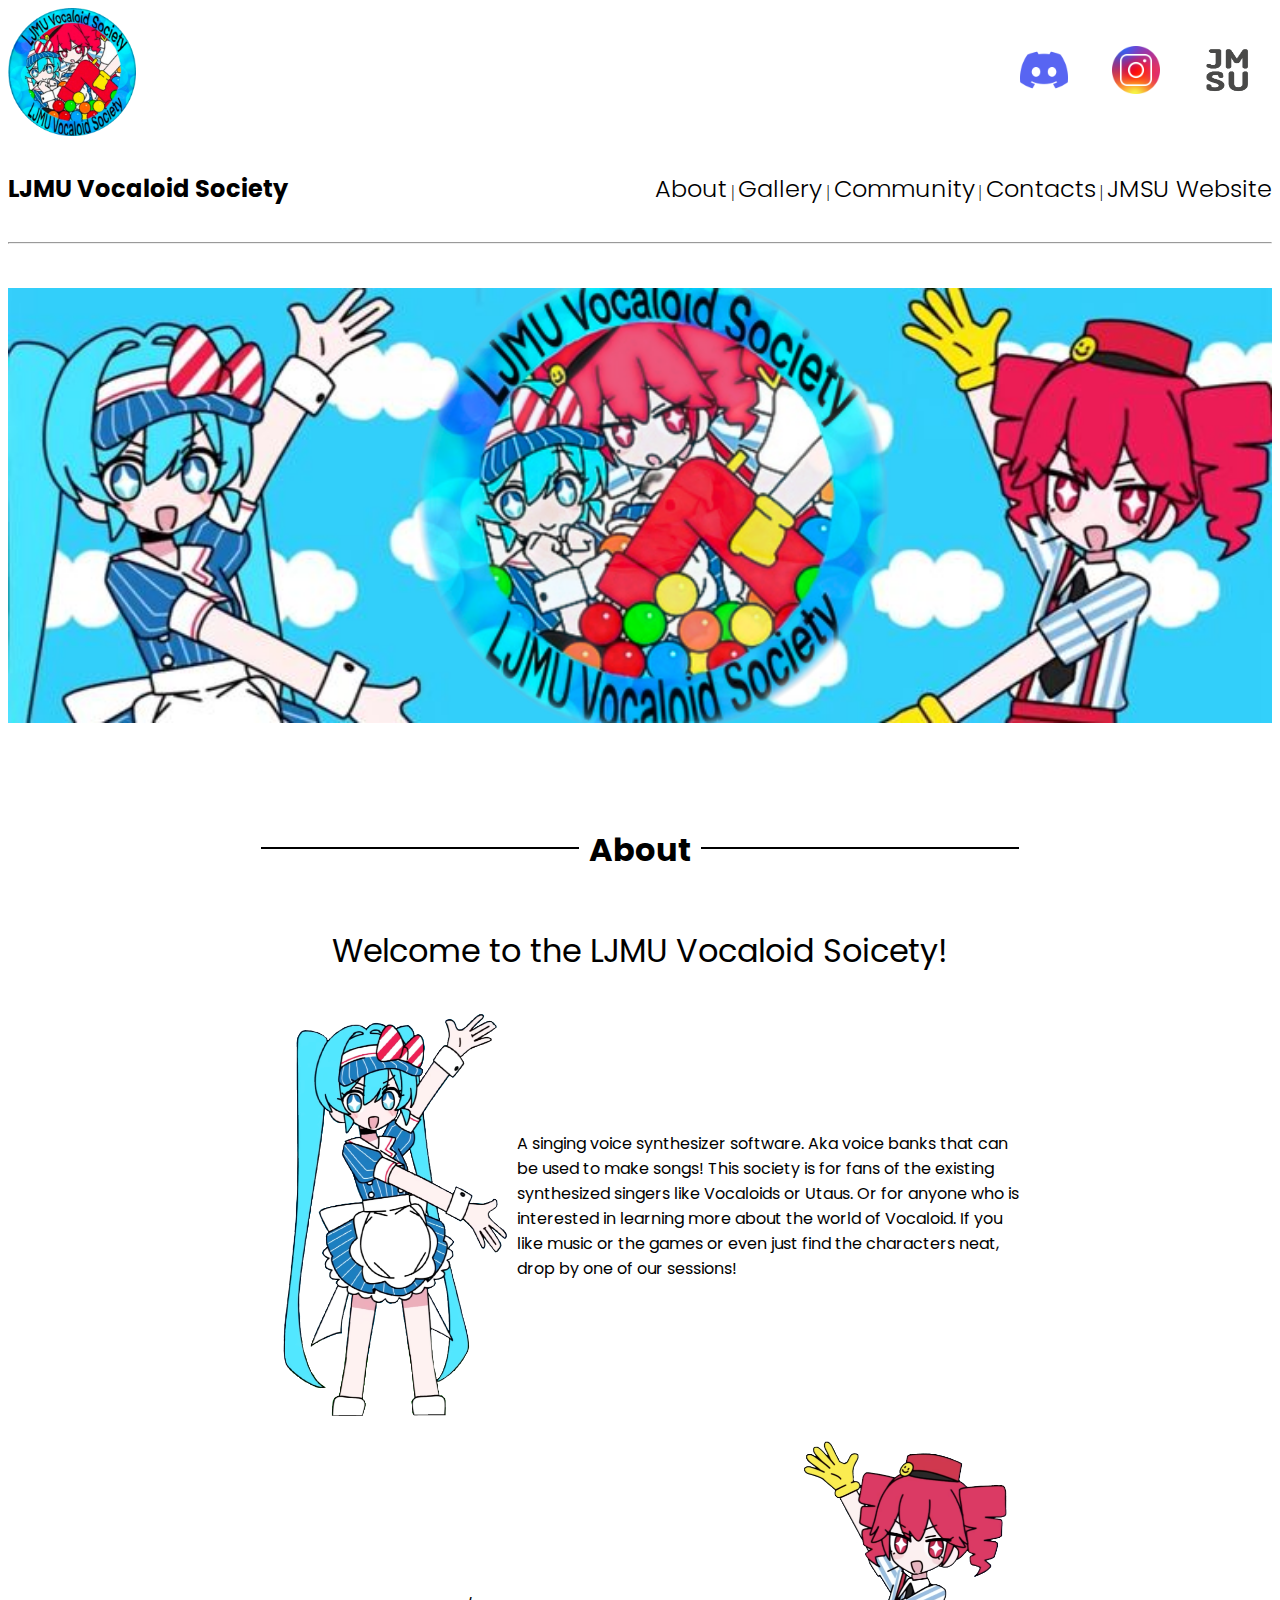
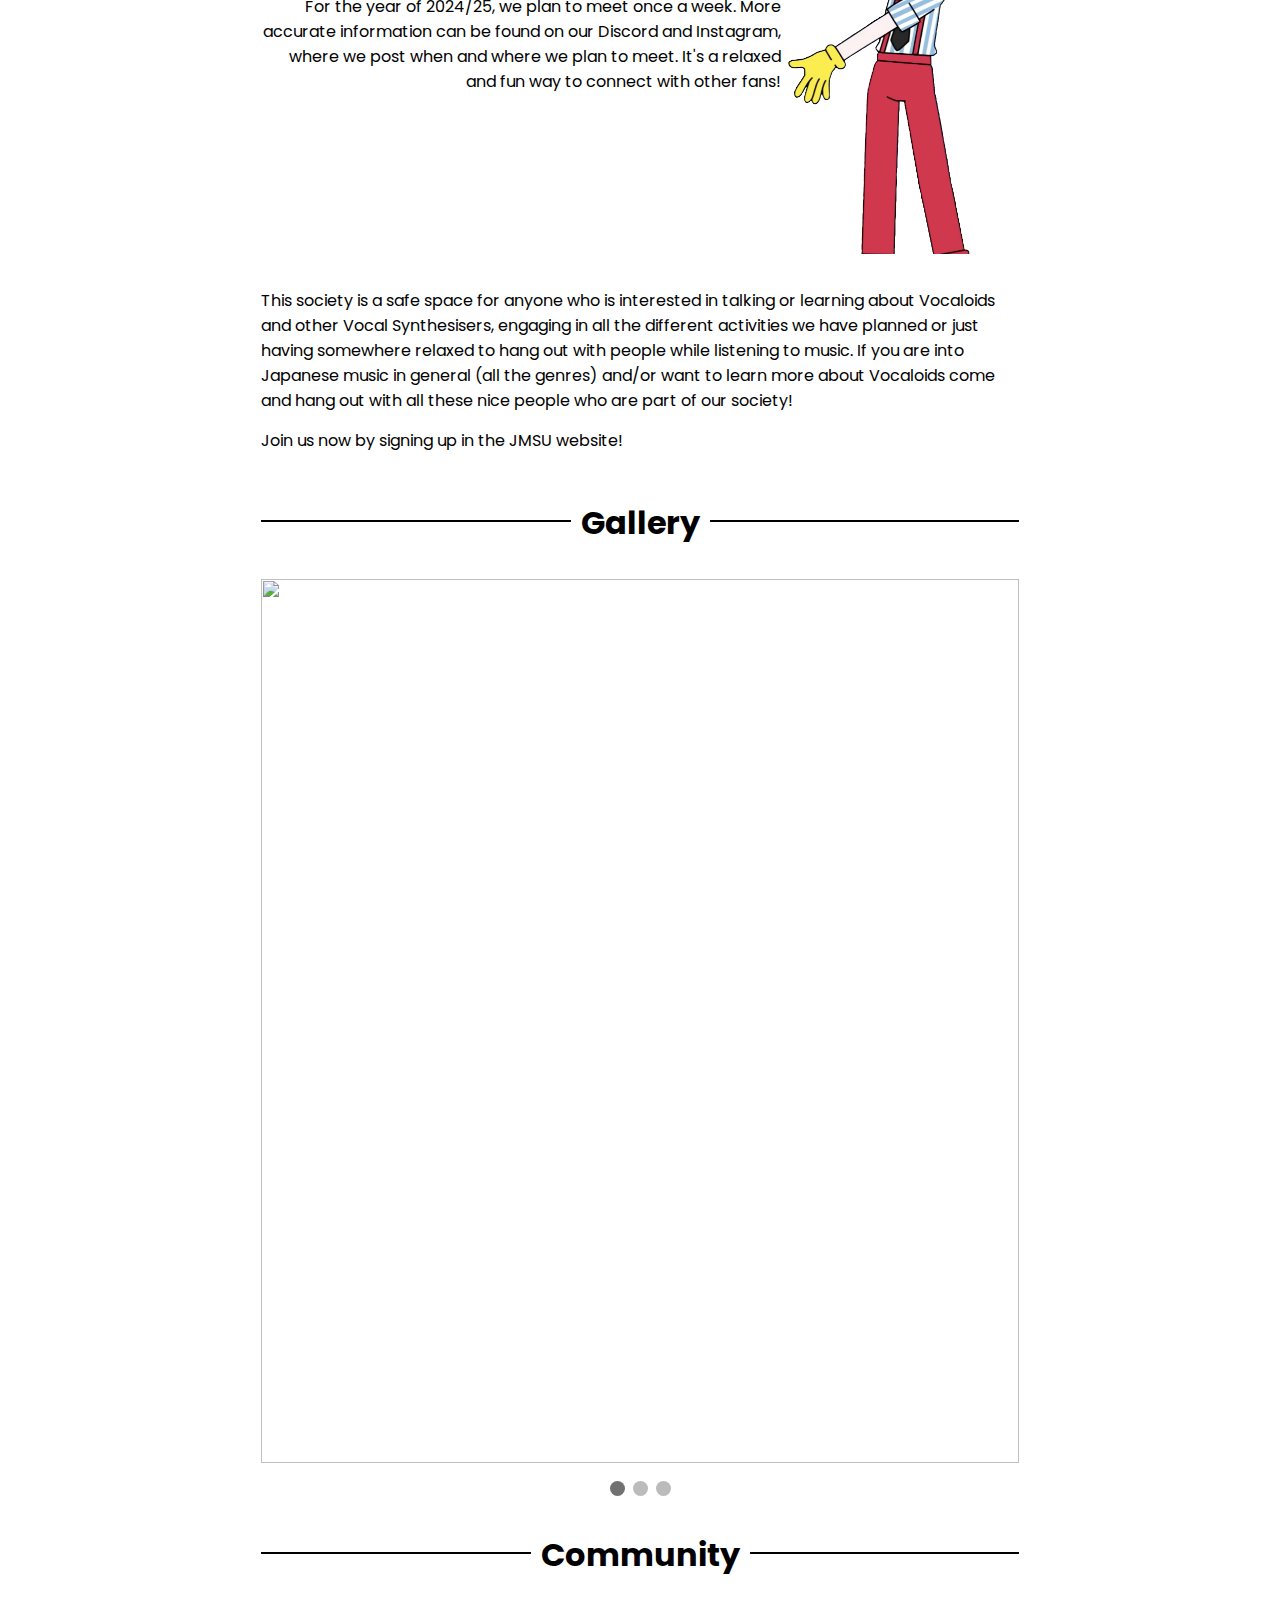
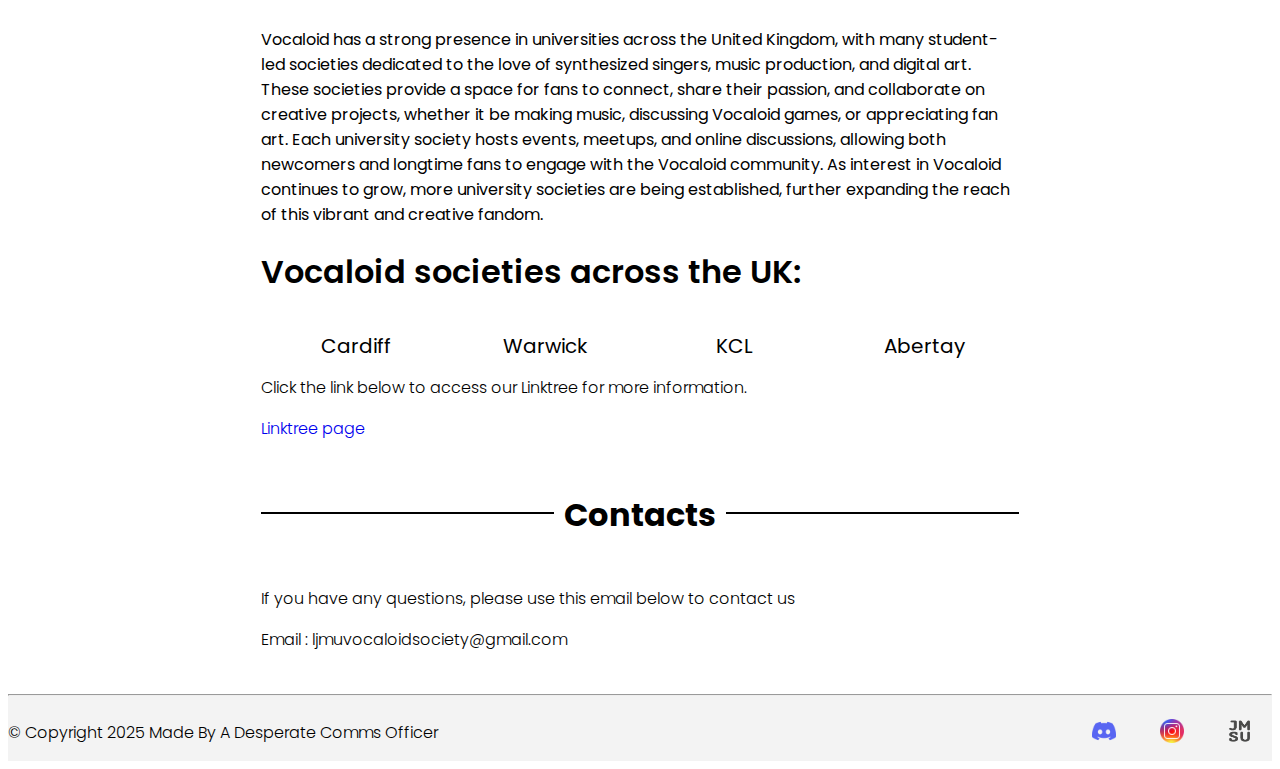
==== commit 4eb65337: "Alpha v1.1" ====
--- a/index.html
+++ b/index.html
@@ -1,6 +1,4 @@
-<html>
-    
-    
+
     <head>
     <meta name="viewport" content="width=device-width, initial-scale=1.0">
     <!-- for Font -->
@@ -13,67 +11,101 @@
     <title>LJMU VocaSoc</title>
     <link rel="icon" type="image/x-icon" href="pictures/Icons/Vocaloid_LOGO/favicon.ico">
     </head>
-    <header>
-        <img src = "pictures/IMG_0162.jpeg" alt = "Vocaloid_LOGO" style = width:128px; height:128px;>
-        <section class = "right">
-            <ul>
-                <img src="pictures/Icons/discord_icon.png" alt = "discord_icon" style= width:32px;height:32px;>
-                <a href="https://www.w3schools.com/" class = "poppins-light">Discord</a>
-                <img src="pictures/Icons/instagram_icon.png" alt = "instagram_icon" style= width:32px;height:32px;>
-                <a href="https://www.w3schools.com/" class = "poppins-light">Instagram</a>
-                <img src="pictures/Icons/instagram_icon.png" alt = "instagram_icon" style= width:32px;height:32px;>
-                <a href="https://www.w3schools.com/" class = "poppins-light" >JMSU Website</a>
-            </ul>
+    <div class = "lightblue">
+    <header class = "container">
+        <div>
+        <a href="#header" id = "header">
+            <a class = "poppins-Bold nav_list" href = "#header">
+                <img class = "no-text-dec" src = "pictures/Vocaloid_logo.png" alt = "Vocaloid_LOGO" style = width:128px;height:128px;>
+            </a>
+        </a>
+        </div>
+        <br>
+        <div class = "right">
+        <!-- For security i think yall are saying to put it in a bit.ly links but idc -->
+            <a href="https://discord.com/invite/ccZY8TXZDm" class ="url-button">
+                 <img src="pictures/Icons/discord_icon.png" alt = "discord_icon" style=width:48px;height:48px;>
+             </a>
+             <a href="https://www.instagram.com/ljmuvocaloidsociety?igsh=ZXc4djh2OXMzcnVw" class ="url-button">
+                 <img src="pictures/Icons/instagram_icon.png" alt = "instagram_icon" style=width:48px;height:48px;>
+             </a>
+             <a href="https://www.jmsu.co.uk/groups/vocaloid" class ="url-button">
+                 <img src="pictures/Icons/jsmu_logo.png" alt = "JMSU_icon" style=width:48px;height:48px;>
+              </a>
+        </div>
+    </header>
+    </div>
+
+    <nav class = "container margin-height" id = "navbar">
+        <a class = "poppins-Bold nav_list" href = "#header"> LJMU Vocaloid Society </a>
+        <div class="right">
+        <a class = "poppins-light nav_list" href ="#About">About</a> |
+        <a class = "poppins-light nav_list" href ="#Gallery">Gallery</a> |
+        <a class = "poppins-light nav_list" href ="#Community">Community</a> |
+        <a class = "poppins-light nav_list" href ="#Contacts">Contacts</a> |
+        <a class = "poppins-light nav_list" href ="https://www.jmsu.co.uk/groups/vocaloid">JMSU Website</a> 
+        </div>
+    </nav>
+
+    <body>
+        <hr>
+        <section>
+            <br><br>
+            <img src="pictures/Vocaloid_BANNER.png" alt="Vocaloid_BANNER" class = "center_img">
+            <br><br><br><br>
         </section>
-        
-    </header>
-    <nav>
-        <a class = "poppins-Bold"> LJMU Vocaloid Society</a>
-        <div class="right">
-        <a class = "poppins-light" href ="#About">About</a> |
-        <a class = "poppins-light" href ="#Gallery">Gallery</a> |
-        <a class = "poppins-light" href ="#Contacts">Contacts</a> |
-        <a class = "poppins-light" href ="#">JMSU Website</a> 
-        </div>
-    </nav>
-
-    <hr>
-    <body>
-        <section>
-            <img src="pictures/Vocaloid_BANNER.png" alt="Vocaloid_BANNER" class = "center_img">
-        </section>
-
-        <h1 id="About" class="poppins-semibold">
-            About
-        </h1>
-
-        <section>
+
+
+        <section class = "margin">
+
+            <div id="About" class="header-container poppins-semibold">
+                <hr>
+                <h1> About </h1>
+            </div>
+
+            <h1 class = "poppins-regular center-text">Welcome to the LJMU Vocaloid Soicety!</h1>
+    
 
             <div class="container">
-                <img src="pictures/About/miku1.png" alt="miku1" class = "img_about">
-                <p class="poppins-thin right">
+                <img src="pictures/About/miku1.png" alt="miku1" style=width:256px;height:420px;>
+                <p class="poppins-regular right">
                     A singing voice synthesizer software. Aka voice banks that can be used to make songs! 
                     This society is for fans of the existing synthesized singers like Vocaloids or Utaus. Or for anyone who is interested in learning more about the world of Vocaloid.
                     If you like music or the games or even just find the characters neat, drop by one of our sessions!
                 </p>
             </div>
+
+            <br>
             
             <div class="container">
-                <img src="pictures/About/teto1.png" alt="teto1" class = "img_about">
-                <p class="poppins-thin left">
+                <p class="poppins-regular left">
                     For the year of 2024/25, we plan to meet once a week.
                     More accurate information can be found on our Discord and Instagram, where we post when and where we plan to meet.
                     It's a relaxed and fun way to connect with other fans!
                 </p>
-            </div>
+                <img src="pictures/About/teto1.png" alt="teto1" style=width:256px;height:420px;>
+            </div>
+
+            <br>
+
+            <p class = "poppins-regular margin-height">
+                This society is a safe space for anyone who is interested in talking or learning about Vocaloids and other Vocal Synthesisers,
+                engaging in all the different activities we have planned or just having somewhere relaxed to hang out with people
+                while listening to music.
+                If you are into Japanese music in general (all the genres) and/or want to learn more about Vocaloids come and hang out with
+                all these nice people who are part of our society!
+            </p>
+            <p class = "poppins-regular margin-height">
+                Join us now by signing up in the JMSU website!
+            </p>
 
         </section>
 
-        <hr>
         <section class = "margin">
-            <h1 id="Gallery" class="poppins-semibold">
-                Gallery
-            </h1>
+            <div id="Gallery" class="header-container poppins-semibold">
+                <hr>
+                <h1>Gallery</h1>
+            </div>
             
             <!-- Slideshow container -->
             <div class="slideshow-container">
@@ -107,29 +139,128 @@
             <script>currentSlide(1)</script> 
 
     </section>
-        <hr>
+
+    <section class = "margin">
+        <!-- COMMUNITY SECTION -->
+
+        <div id="Community" class="header-container poppins-semibold">
+            <hr>
+            <h1>Community</h1>
+        </div>
+
+        <p class="poppins-regular">
+            Vocaloid has a strong presence in universities across the United Kingdom,
+            with many student-led societies dedicated to the love of synthesized singers, music production, and digital art.
+            These societies provide a space for fans to connect, share their passion, and collaborate on creative projects,
+            whether it be making music, discussing Vocaloid games, or appreciating fan art.
+            Each university society hosts events, meetups, and online discussions,
+            allowing both newcomers and longtime fans to engage with the Vocaloid community.
+            As interest in Vocaloid continues to grow, more university societies are being established,
+            further expanding the reach of this vibrant and creative fandom.
+        </p>
+
+        <h1 class = "poppins-semibold">Vocaloid societies across the UK:</h1>
+        <div class = "poppins-regular">
+        <button class="tablink poppins-regular" onclick="openCity('Cardiff', this)" id="defaultOpen">Cardiff</button>
+        <button class="tablink poppins-regular" onclick="openCity('Warwick', this)">Warwick</button>
+        <button class="tablink poppins-regular" onclick="openCity('KCL', this)">KCL</button>
+        <button class="tablink poppins-regular" onclick="openCity('Abertay', this)">Abertay</button>
+        </div>
+        <div id="Cardiff" class="tabcontent">
+            <div class = "container">
+                <img src="pictures/Uni/cardiffsoc.png" alt = "cardiffsoc.png" style=width:128px;height:128px;>
+                <div class = "margin-left">
+                    <h1 class = "poppins-Bold">Cardiff University</h1>
+                    <p class = "poppins-light"> 
+                        We are the Cardiff University Vocaloid Society!
+                        We aim to bring all those interested in vocaloid music together!
+                    </p>
+                </div>                     
+            </div>
+        </div>
+
+
+        <div id="Warwick" class="tabcontent">
+            <div class = "container">
+                <img src="pictures/Uni/warwicksoc.png" alt = "cardiffsoc.png" style=width:128px;height:128px;>
+                <div class = "margin-left">
+                    <h1 class = "poppins-Bold">Warwick University</h1>
+                    <p class = "poppins-light"> 
+                        Warwick Vocaloid Society (WVS) is Warwick's student-run society for anyone with an interest in vocaloid.
+                        The society is for anyone who would like to meet others who share these interests,
+                        or who just want to join us for one of the many events we run each academic year.
+                    </p>
+                </div>                     
+            </div>
+        </div>
+
+        <div id="KCL" class="tabcontent">
+            <div class = "container">
+                <img src="pictures/Uni/KCLsoc.png" alt = "KCLsoc.png" style=width:128px;height:128px;>
+                <div class = "margin-left">
+                    <h1 class = "poppins-Bold">King's College London</h1>
+                    <p class = "poppins-light"> 
+                        Newly formed vocaloid society in the heart of London!
+                        We are KCL University vocaloid society and we bring like-minded people together!
+                    </p>
+                </div>                     
+            </div>
+        </div>
+
+        <div id="Abertay" class="tabcontent">
+            <div class = "container">
+                <img src="pictures/Uni/Abertaysoc.png" alt = "Abertaysoc.png" style=width:128px;height:128px;>
+                <div class = "margin-left">
+                    <h1 class = "poppins-Bold">Abertay University</h1>
+                    <p class = "poppins-light"> 
+                        A society devoted to celebrating Miku and the wider Vocaloid/Vocal Synth fandom.
+                        Focusing on creating and sharing content within the space.
+                    </p>
+                </div>                     
+            </div>
+        </div>
+        <script>document.getElementById("defaultOpen").click();</script>
+
+        <p class = "poppins-light">
+            Click the link below to access our Linktree for more information.
+        </p>
+        <a href="https://linktr.ee/vocasoc" class = "poppins-light no-text-dec">Linktree page</a>
+
+        <br><br>
+    </section>
+
         <section class = "margin">
-            <h1 id="Contacts" class="poppins-semibold">
-                Contacts
-            </h1>
+            <div id="Contacts" class="header-container poppins-semibold">
+                <hr>
+                <h1>Contacts</h1>
+            </div>
 
             <p class = "poppins-light">If you have any questions, please use this email below to contact us</p>
             <p class = "poppins-light">Email : ljmuvocaloidsociety@gmail.com</p>
+            <br>
 
             <!-- need to resize icons for better performance -->
         </section>
-        <section class = "center">
-                <img src="pictures/Icons/discord_icon.png" alt = "discord_icon" style= width:32px;height:32px;>
-                <a href="https://www.w3schools.com/" class = "poppins-light">Discord</a>
-                <img src="pictures/Icons/instagram_icon.png" alt = "instagram_icon" style= width:32px;height:32px;>
-                <a href="https://www.w3schools.com/" class = "poppins-light">Instagram</a>
-                <img src="pictures/Icons/instagram_icon.png" alt = "instagram_icon" style= width:32px;height:32px;>
-                <a href="https://www.w3schools.com/" class = "poppins-light" >JMSU Website</a>
-        </section>
-        <hr>
     </body>
     <footer>
-        <p class = "poppins-light">made by Patrick Laforga</p>
-        <p class = "poppins-light"> &copy Copyright 2025 </p>
-    </footer>
-</html>+        <hr>
+        <div class = "container">
+            <div>
+                <p class = "poppins-light"> &copy Copyright 2025 Made By A Desperate Comms Officer </p>
+            </div>
+
+            <section class = "right">
+                <div class = "right">       
+                    <a href="https://discord.com/invite/ccZY8TXZDm" class ="url-button">
+                         <img src="pictures/Icons/discord_icon.png" alt = "discord_icon" style=width:24px;height:24px;>
+                     </a>
+                     <a href="https://www.instagram.com/ljmuvocaloidsociety?igsh=ZXc4djh2OXMzcnVw" class ="url-button">
+                         <img src="pictures/Icons/instagram_icon.png" alt = "instagram_icon" style=width:24px;height:24px;>
+                     </a>
+                     <a href="https://www.jmsu.co.uk/groups/vocaloid" class ="url-button">
+                         <img src="pictures/Icons/jsmu_logo.png" alt = "JMSU_icon" style=width:24px;height:24px;>
+                      </a>
+                </div>
+            </section>
+        </div>
+    </footer>--- a/styles.css
+++ b/styles.css
@@ -116,24 +116,17 @@
   display: flex;
   align-items: center;
   justify-content: space-between;
-  margin-bottom: 20px; /* Adds spacing between sections */
 }
 
 .right {
   text-align: left;
-  margin-left: 10px;
 }
 
 .left {
   text-align: right;
-  margin-right: 10px;
-}
-
-.img_about {
-  width: 256px;
-  height: 420px;
-}
-
+}
+
+/* about page centering */
 .center {
   margin:auto;
   width: 50%;
@@ -146,24 +139,143 @@
   width: 100%;
 }
 
+.center-text{
+  text-align: center;
+}
+
+/* strikethrough? */
+
+.header-container {
+  position: relative;
+  display: inline-block;
+  width:100%;
+  text-align: center;
+}
+
+.header-container h1 {
+  position: relative;
+  z-index: 1; 
+  background-color: white;
+  padding: 10px; 
+  display: inline-block;
+}
+
+.header-container hr {
+  position: absolute;
+  top: 40%;
+  left: 0;
+  width: 100%;
+  border: none;
+  height: 2px;
+  background-color: rgb(0, 0, 0);
+}
+
+/* sticky navbar */
+
+#navbar {
+  position: sticky;
+  top: 0;
+  overflow: hidden;
+  background-color: white;
+  z-index: 2;
+}
+
+/* The only bespoke code i wrote */
+
+.nav_list{
+  font-size: 24px;
+  text-decoration: none;
+  padding-top:10px;
+  padding-bottom:10px;
+  color: black;
+}
+
+.url-button{
+  text-decoration: none;
+  margin-top: 20px;
+  padding:20px;
+}
+
+.no-text-dec{
+  text-decoration: none;
+}
+
 .margin{
   margin-left:20%;
   margin-right:20%;
 }
-
-@media only screen and (max-width: 600px) {
+.margin-height{
+  margin-top:2%;
+  margin-bottom:2%;
+}
+
+.margin-left{
+  margin-left:2%;
+}
+
+/* Phones */
+
+@media (max-width:768px){
+
+  .nav_list{
+    font-size: 16px;
+  }
+
   .right {
-    float: center;
-    text-align: center;
+    text-align:center;
+    
+  }
+  
+  .left {
+    text-align:center;
+    
+  }
+
+  .container {
+    flex-direction: column; /* Stack elements vertically */
+    align-items: center; /* Center items */
+    text-align: center; /* Center text */
+  }
+
+  .margin{
+    margin-left:0px;
+    margin-right:0px;
+  }
+
+  .margin-left{
+    margin-left:0px;
+  }
+
+  .center {
+    margin:auto;
     width: 100%;
-  
-  }
-  .left {
-    float: center;
-    text-align: center;
-    width: 100%;
-  
-  }
+  }
+
+}
+
+footer {
+  background: rgb(243, 243, 243);
+  
+}
+
+/* Community page css shenanigans */
+
+.tablink {
+  background: white;
+  float: left;
+  border: none;
+  outline: none;
+  padding: 14px 16px;
+  width: 25%;
+  font-size:20px;
+}
+
+/* Style the tab content */
+.tabcontent {
+  display: none;
+  padding-top: 80px;
+  padding-bottom:30px;
+  text-align: center;
 }
 
 /* Carousel Gallery */
